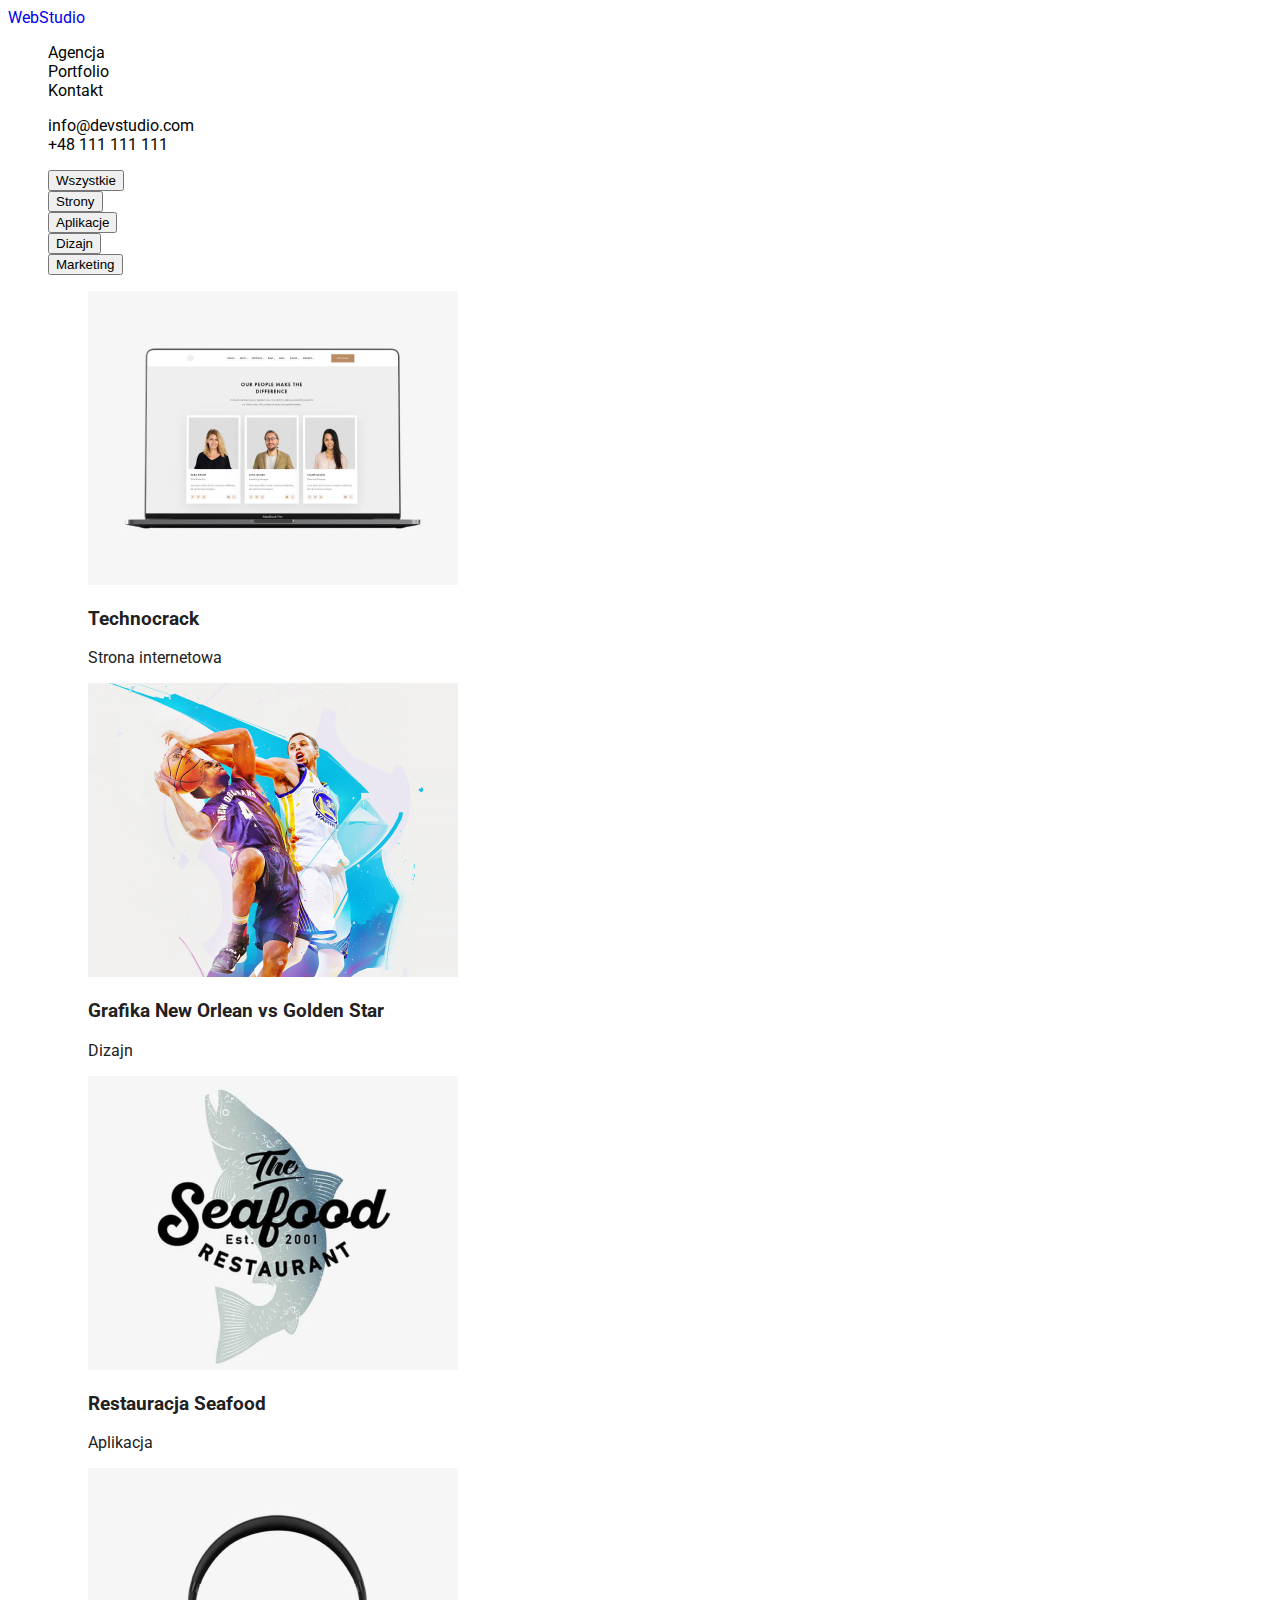
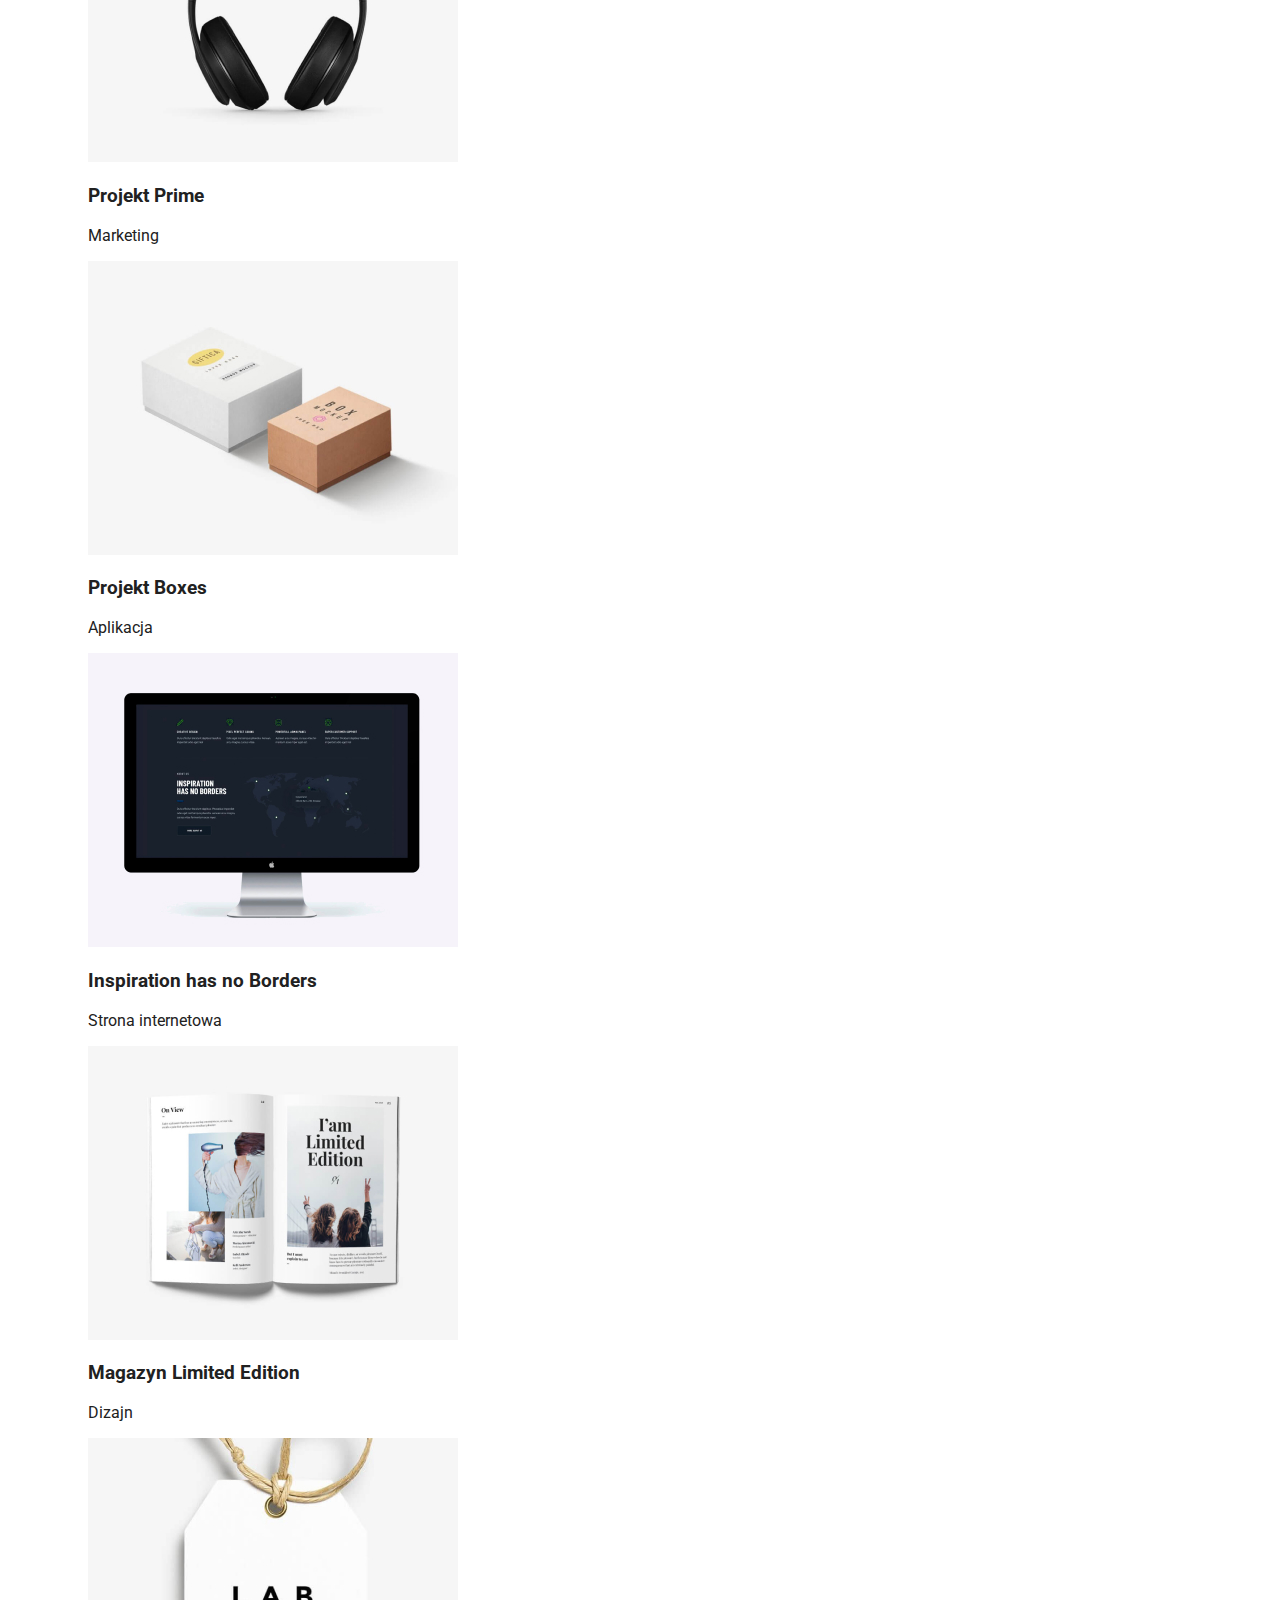
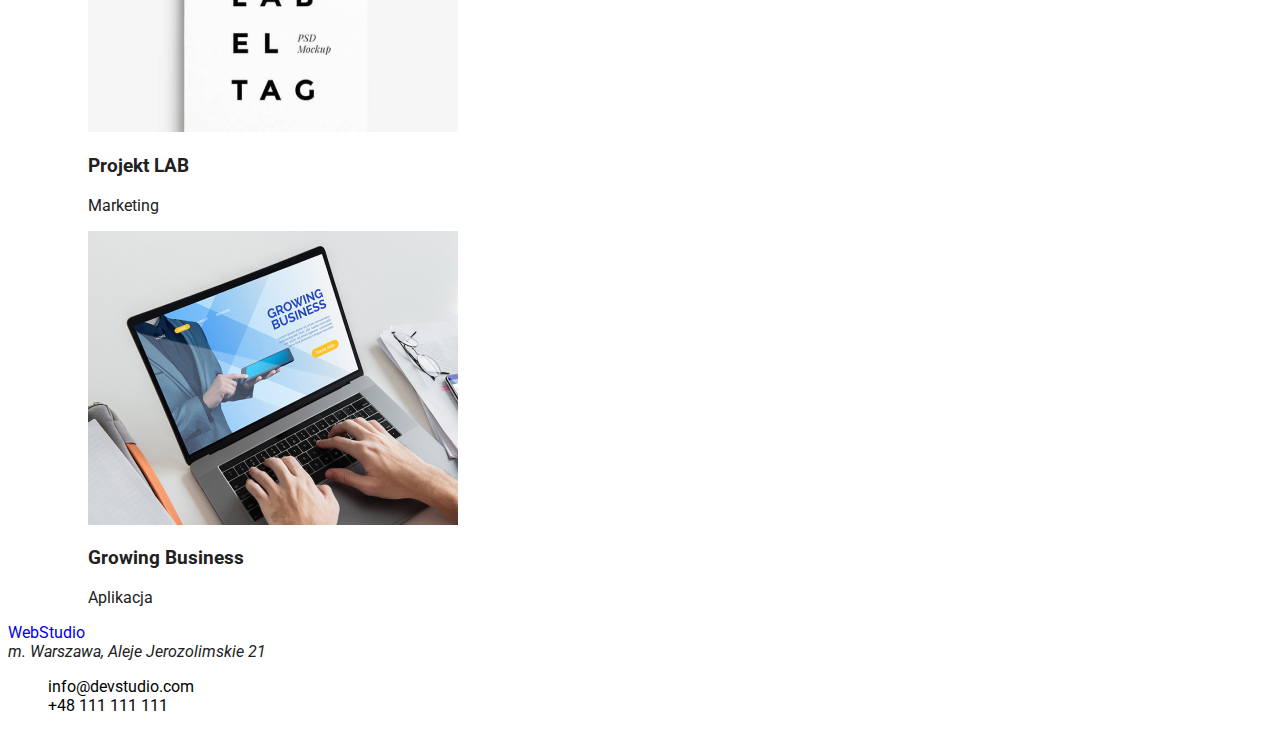
==== portfolio.html @ aec50b23 "last 27.05" ====
<!DOCTYPE html>
    <html lang="pl">
  <head>
    <title>Portfolio</title>
    
    <link href="https://fonts.googleapis.com/css2?family=Raleway:wght@700&family=Roboto:wght@400;500;700;900&display=swap" rel="stylesheet">
    <link rel="stylesheet" href="css/styles.css">
  </head>
  <body>
    <header>
        <!-- The logo -->
        <a href="index.html"><span>Web</span><span>Studio</span></a>
        <!--navigation-->
        <nav>
            <ul class="social-links">
                <li><a class="link" href="portfolio.html">Agencja</a></li>
                <li><a class="link" href="portfolio.html">Portfolio</a></li>
                <li><a class="link" href="portfolio.html">Kontakt</a></li>
            </ul>
    </nav>
        <!--contact-->
            <ul class="social-links">
            <li><a class="link" href="info@devstudio.com">info@devstudio.com</a></li>
            <li><a class="link" href="+48111111111">+48 111 111 111</a></li>
            </ul>
    </header>

    <main>
        <div>
            <ul>
            <li><button type="button"> Wszystkie </button> </li>
            <li><button type="button"> Strony </button></li>
            <li><button type="button"> Aplikacje </button></li>
            <li><button type="button"> Dizajn </button></li>
            <li><button type="button"> Marketing </button></li>
        </ul>
    </div>

    <section>
        <ul>
            <li>
                <figure>
                <img class="dimensions-img-portfolio" src="images/portfolio(1).jpg" alt="Technocrack">
                <figcaption>
                    <h3>Technocrack</h3>
                    <p>Strona internetowa</p>
                </figcaption>
                </figure>
            </li>
            <li>
                <figure>
                <img class="dimensions-img-portfolio" src="images/portfolio(2).jpg" alt="Grafika New Orlean vs Golden Star">
                <figcaption>
                    <h3>Grafika New Orlean vs Golden Star</h3>
                    <p>Dizajn</p>
                </figcaption>
                </figure>
        </li>
            <li>
                <figure>
                    <img class="dimensions-img-portfolio" src="images/portfolio(3).jpg" alt="Restauracja Seafood">
                    <figcaption>
                        <h3>Restauracja Seafood</h3>
                        <p>Aplikacja</p>
                    </figcaption>
                </figure>
            </li>
            <li><figure><img class="dimensions-img-portfolio" src="images/portfolio(4).jpg" alt="Projekt Prime">
                <figcaption>
                    <h3>Projekt Prime</h3>
                    <p>Marketing</p>
                </figcaption>
            </figure>
            </li>
            <li><figure><img class="dimensions-img-portfolio" src="images/portfolio(5).jpg" alt="Projekt Boxes">
                <figcaption>
                    <h3>Projekt Boxes</h3>
                    <p>Aplikacja</p>
                </figcaption>
            </figure></li>
            <li><figure><img class="dimensions-img-portfolio" src="images/portfolio(6).jpg" alt="Inspiration has no Borders">
            <figcaption>
                    <h3>Inspiration has no Borders</h3>
                    <p>Strona internetowa</p>
                </figcaption>
            </figure></li>
            <li><figure><img class="dimensions-img-portfolio" src="images/portfolio(7).jpg" alt="Magazyn Limited Edition">
                <figcaption>
                    <h3>Magazyn Limited Edition</h3>
                    <p>Dizajn</p>
                </figcaption>
            </figure></li>
            <li><figure><img class="dimensions-img-portfolio" src="images/portfolio(8).jpg" alt="Projekt LAB">
                <figcaption>
                    <h3>Projekt LAB</h3>
                    <p>Marketing</p>
                </figcaption>
            </figure></li>
            <li><figure><img class="dimensions-img-portfolio" src="images/portfolio(9).jpg" alt="Growing Business">
                <figcaption>
                    <h3>Growing Business</h3>
                    <p>Aplikacja</p>
                </figcaption>
            </figure></li>
        </ul>
    </section>
    </main>
    
    <footer>
        <!-- logo -->
        <a href="index.html"><span>Web</span><span>Studio</span></a>
        <!--adress-->
        <address>
        m. Warszawa, Aleje Jerozolimskie 21
        </address>
        <!--contact-->
        <ul class="social-links">
            <li><a class="link" href="info@devstudio.com">info@devstudio.com</a></li>
            <li><a class="link" href="+48111111111">+48 111 111 111</a></li>
        </ul>
    </footer>
  </body>
    </html>
---- css/styles.css ----
body {font-family: "Roboto", "Raleway", sans-serif;
color: #212121;
font-weight: 400;
font-style: normal;}

ul {list-style-type: none;}

:root{
    --brand-color: #2196F3;
    --
}

.logo {
  font-family: "Raleway", sans-serif;
  weight: 700px;
  size: 26px;
  Line-height: 30.52px;
  
}

.dimensions-img-portfolio {
    Width: 370px;
    Height: 294px;
}

a {
    text-decoration: none;
}

.link { color: rgb(3, 3, 3);}

.social-links .link:hover,
.social-links .link:focus {
  color: #2196F3;
}

.social-links .link:active {
    color: red;
  }


.title {
    text-align: center;
    font-size: 44px;
    line-height: 116%;
    color: white;
    font-weight: 900;
  }
.heading {
    background-color: #2F303A;
    width: 1600px;
    height: 600px;
}

button:hover, button:focus {
    color: white;
    background-color: #2196F3;
    border: none;
    cursor: pointer
}
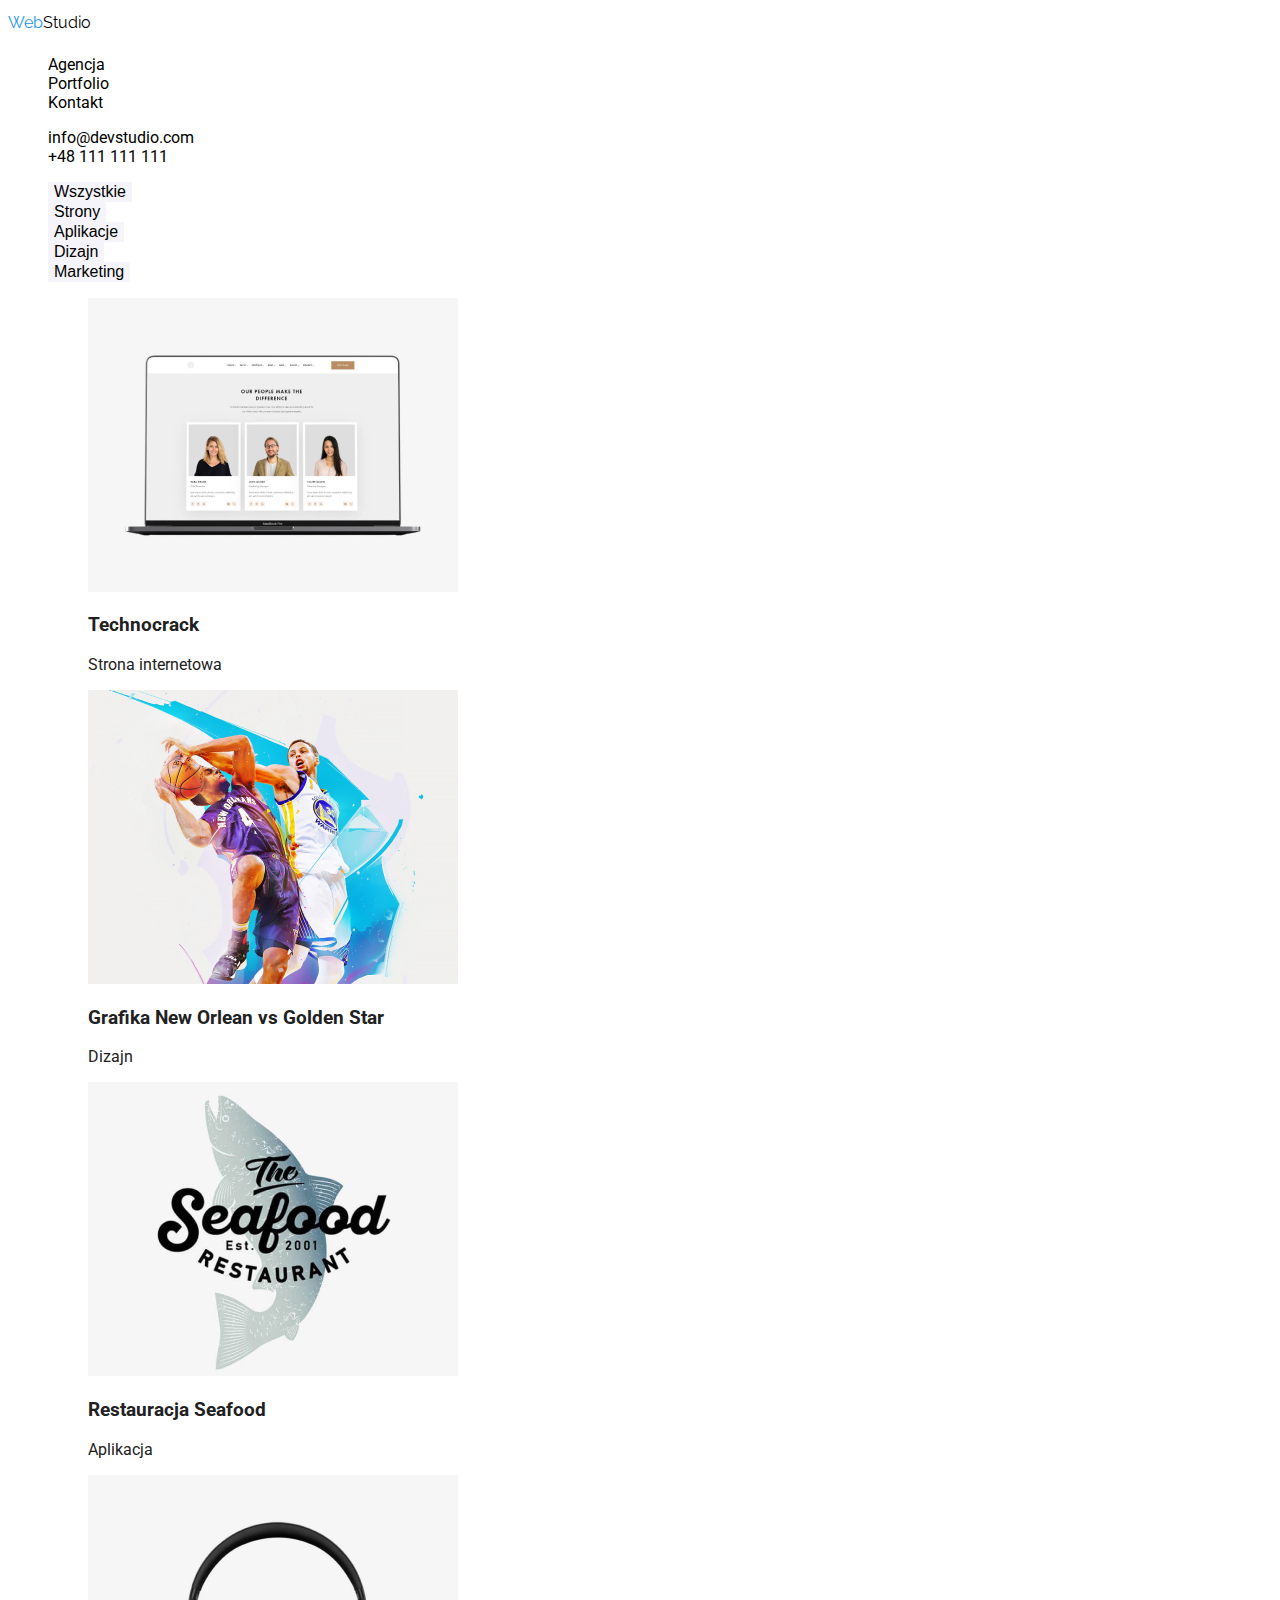
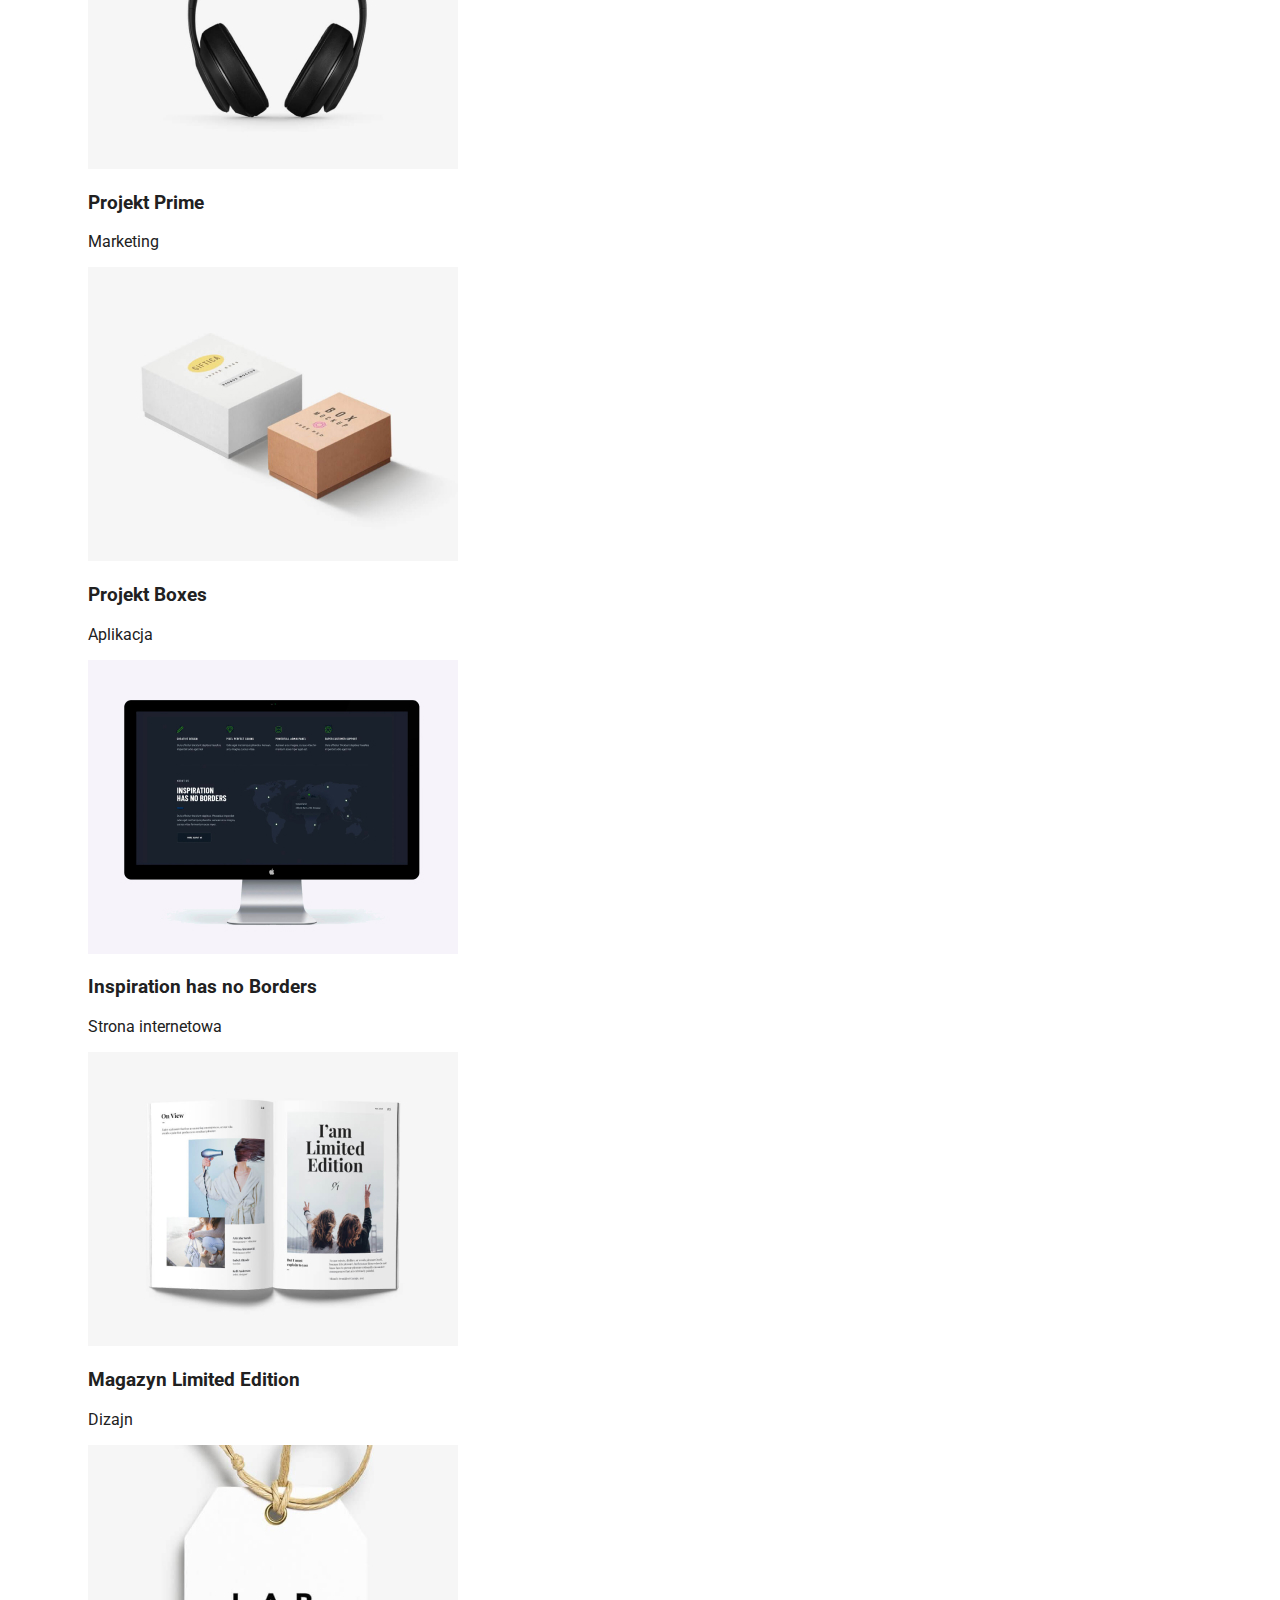
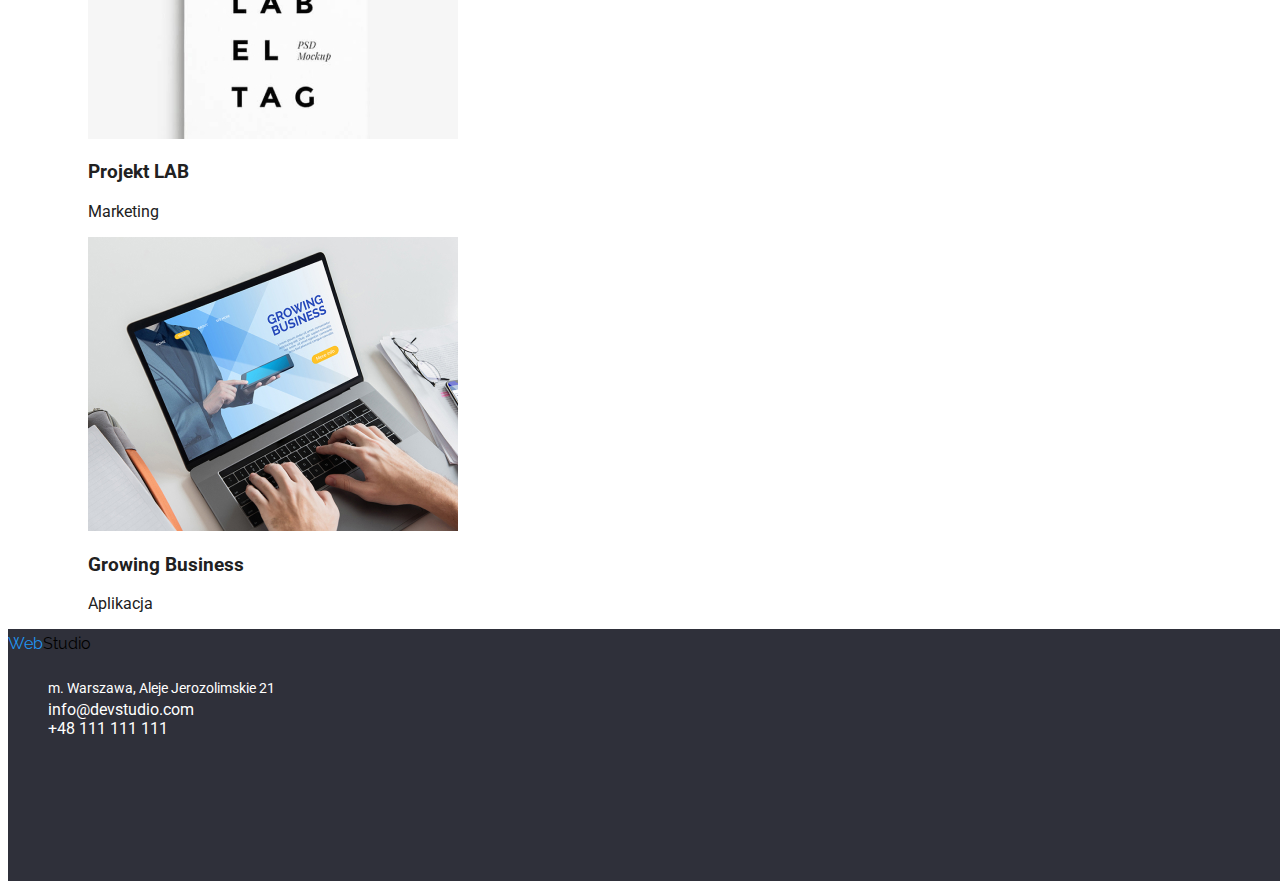
==== commit 54966522: "28.05" ====
--- a/portfolio.html
+++ b/portfolio.html
@@ -10,13 +10,13 @@
   <body>
     <header>
         <!-- The logo -->
-        <a href="index.html"><span>Web</span><span>Studio</span></a>
+        <a class="logo" href="index.html"><span class="logo-web">Web</span><span>Studio</span></a>
         <!--navigation-->
         <nav>
             <ul class="social-links">
-                <li><a class="link" href="portfolio.html">Agencja</a></li>
+                <li><a class="link" href="">Agencja</a></li>
                 <li><a class="link" href="portfolio.html">Portfolio</a></li>
-                <li><a class="link" href="portfolio.html">Kontakt</a></li>
+                <li><a class="link" href="">Kontakt</a></li>
             </ul>
     </nav>
         <!--contact-->
@@ -29,11 +29,11 @@
     <main>
         <div>
             <ul>
-            <li><button type="button"> Wszystkie </button> </li>
-            <li><button type="button"> Strony </button></li>
-            <li><button type="button"> Aplikacje </button></li>
-            <li><button type="button"> Dizajn </button></li>
-            <li><button type="button"> Marketing </button></li>
+            <li><button type="button" class="menu-button"> Wszystkie </button> </li>
+            <li><button type="button" class="menu-button"> Strony </button></li>
+            <li><button type="button" class="menu-button"> Aplikacje </button></li>
+            <li><button type="button" class="menu-button"> Dizajn </button></li>
+            <li><button type="button" class="menu-button"> Marketing </button></li>
         </ul>
     </div>
 
@@ -41,7 +41,7 @@
         <ul>
             <li>
                 <figure>
-                <img class="dimensions-img-portfolio" src="images/portfolio(1).jpg" alt="Technocrack">
+                <img class="img-portfolio" src="images/portfolio(1).jpg" alt="Technocrack" width="370px" height="294px">
                 <figcaption>
                     <h3>Technocrack</h3>
                     <p>Strona internetowa</p>
@@ -50,7 +50,7 @@
             </li>
             <li>
                 <figure>
-                <img class="dimensions-img-portfolio" src="images/portfolio(2).jpg" alt="Grafika New Orlean vs Golden Star">
+                <img class="img-portfolio" src="images/portfolio(2).jpg" alt="Grafika New Orlean vs Golden Star" width="370px" height="294px">
                 <figcaption>
                     <h3>Grafika New Orlean vs Golden Star</h3>
                     <p>Dizajn</p>
@@ -59,45 +59,45 @@
         </li>
             <li>
                 <figure>
-                    <img class="dimensions-img-portfolio" src="images/portfolio(3).jpg" alt="Restauracja Seafood">
+                    <img class="img-portfolio" src="images/portfolio(3).jpg" alt="Restauracja Seafood" width="370px" height="294px">
                     <figcaption>
                         <h3>Restauracja Seafood</h3>
                         <p>Aplikacja</p>
                     </figcaption>
                 </figure>
             </li>
-            <li><figure><img class="dimensions-img-portfolio" src="images/portfolio(4).jpg" alt="Projekt Prime">
+            <li><figure><img class="img-portfolio" src="images/portfolio(4).jpg" alt="Projekt Prime" width="370px" height="294px">
                 <figcaption>
                     <h3>Projekt Prime</h3>
                     <p>Marketing</p>
                 </figcaption>
             </figure>
             </li>
-            <li><figure><img class="dimensions-img-portfolio" src="images/portfolio(5).jpg" alt="Projekt Boxes">
+            <li><figure><img class="img-portfolio" src="images/portfolio(5).jpg" alt="Projekt Boxes" width="370px" height="294px">
                 <figcaption>
                     <h3>Projekt Boxes</h3>
                     <p>Aplikacja</p>
                 </figcaption>
             </figure></li>
-            <li><figure><img class="dimensions-img-portfolio" src="images/portfolio(6).jpg" alt="Inspiration has no Borders">
+            <li><figure><img class="img-portfolio" src="images/portfolio(6).jpg" alt="Inspiration has no Borders" width="370px" height="294px">
             <figcaption>
                     <h3>Inspiration has no Borders</h3>
                     <p>Strona internetowa</p>
                 </figcaption>
             </figure></li>
-            <li><figure><img class="dimensions-img-portfolio" src="images/portfolio(7).jpg" alt="Magazyn Limited Edition">
+            <li><figure><img class="img-portfolio" src="images/portfolio(7).jpg" alt="Magazyn Limited Edition" width="370px" height="294px">
                 <figcaption>
                     <h3>Magazyn Limited Edition</h3>
                     <p>Dizajn</p>
                 </figcaption>
             </figure></li>
-            <li><figure><img class="dimensions-img-portfolio" src="images/portfolio(8).jpg" alt="Projekt LAB">
+            <li><figure><img class="img-portfolio" src="images/portfolio(8).jpg" alt="Projekt LAB" width="370px" height="294px" >
                 <figcaption>
                     <h3>Projekt LAB</h3>
                     <p>Marketing</p>
                 </figcaption>
             </figure></li>
-            <li><figure><img class="dimensions-img-portfolio" src="images/portfolio(9).jpg" alt="Growing Business">
+            <li><figure><img class="img-portfolio" src="images/portfolio(9).jpg" alt="Growing Business" width="370px" height="294px">
                 <figcaption>
                     <h3>Growing Business</h3>
                     <p>Aplikacja</p>
@@ -107,17 +107,18 @@
     </section>
     </main>
     
-    <footer>
+    <footer class="footer">
         <!-- logo -->
-        <a href="index.html"><span>Web</span><span>Studio</span></a>
+        <a class="logo" href="index.html"><span class="logo-web">Web</span><span>Studio</span></a>
         <!--adress-->
-        <address>
-        m. Warszawa, Aleje Jerozolimskie 21
-        </address>
+        <!--<address class="footer-text">
+            m. Warszawa, Aleje Jerozolimskie 21
+            </address>-->
         <!--contact-->
-        <ul class="social-links">
-            <li><a class="link" href="info@devstudio.com">info@devstudio.com</a></li>
-            <li><a class="link" href="+48111111111">+48 111 111 111</a></li>
+        <ul class="footer-links">
+            <li class="footer-text">m. Warszawa, Aleje Jerozolimskie 21</li>
+            <li><a class="footer-link" href="info@devstudio.com">info@devstudio.com</a></li>
+            <li><a class="footer-link" href="+48111111111">+48 111 111 111</a></li>
         </ul>
     </footer>
   </body>
--- a/css/styles.css
+++ b/css/styles.css
@@ -1,6 +1,6 @@
 
 body {font-family: "Roboto", "Raleway", sans-serif;
-color: #212121;
+color: var(--general-color-text);
 font-weight: 400;
 font-style: normal;}
 
@@ -8,7 +8,11 @@
 
 :root{
     --brand-color: #2196F3;
-    --
+    --general-color-text: #212121;
+    --black: black;
+    --white: #FFFFFF;
+    --heading-background: #2F303A;
+    --text-lorem: #757575;
 }
 
 .logo {
@@ -16,51 +20,104 @@
   weight: 700px;
   size: 26px;
   Line-height: 30.52px;
-  
 }
 
-.dimensions-img-portfolio {
-    Width: 370px;
-    Height: 294px;
+.logo-web {
+  color: var(--brand-color);
+}
+
+.menu-button {
+  font-size: 16px;
+  font-style: medium;
+  font-weight: 500;
+  background-color: #F5F4FA;
+  border: none;
+}
+.link { color: var(--black);
+  text-decoration: none;
+}
+.social-links .link:hover,
+.social-links .link:focus {
+color: var(--brand-color);
 }
 
 a {
-    text-decoration: none;
+  text-decoration: none;
+  color: var(--black);
 }
 
-.link { color: rgb(3, 3, 3);}
-
-.social-links .link:hover,
-.social-links .link:focus {
-  color: #2196F3;
+.lorem-title {
+  font-size: 14px;
+  font-weight: 700;
+  line-height: 16px;
 }
 
-.social-links .link:active {
-    color: red;
-  }
+.lorem-text {
+  font-style: regular;
+  font-size: 14px;
+  line-height: 24px;
+  color: var(--text-lorem);
+}
 
-
+.john-doe {
+font-size: 16px;
+line-height: 19px;
+font-style: medium;
+color: var(--general-color-text)
+}
+.john-doe-function {
+  font-size: 16px;
+  font-style: regular;
+  line-height: 19px;
+  color: var(--text-lorem);
+}
+.h2 {
+  font-size: 36px;
+  font-weight: 700;
+  line-height: 42px;
+  text-align: center;
+  color: var(--general-color-text)
+}
 .title {
     text-align: center;
     font-size: 44px;
     line-height: 116%;
-    color: white;
+    color: var(--white);
     font-weight: 900;
   }
 .heading {
-    background-color: #2F303A;
+    background-color: var(--heading-background);
     width: 1600px;
     height: 600px;
 }
 
 button:hover, button:focus {
-    color: white;
-    background-color: #2196F3;
+    color: var(--white);
+    background-color: var(--brand-color);
     border: none;
     cursor: pointer
 }
 
+.footer {
+  background-color: var(--heading-background);
+  height: 252px;
+  width: 1600px;
+
+}
+.footer-text {
+  font-size: 14px;
+  line-height: 24px;
+  font-style: regular;
+  color: var(--white);
+  text-decoration: none;
+}
+
+.footer-link { color: var(--white);
+  text-decoration: none;
+}
+.footer-links .link:hover,
+.footer-links .link:focus {
+color: var(--brand-color);
+}
 
 
-
-
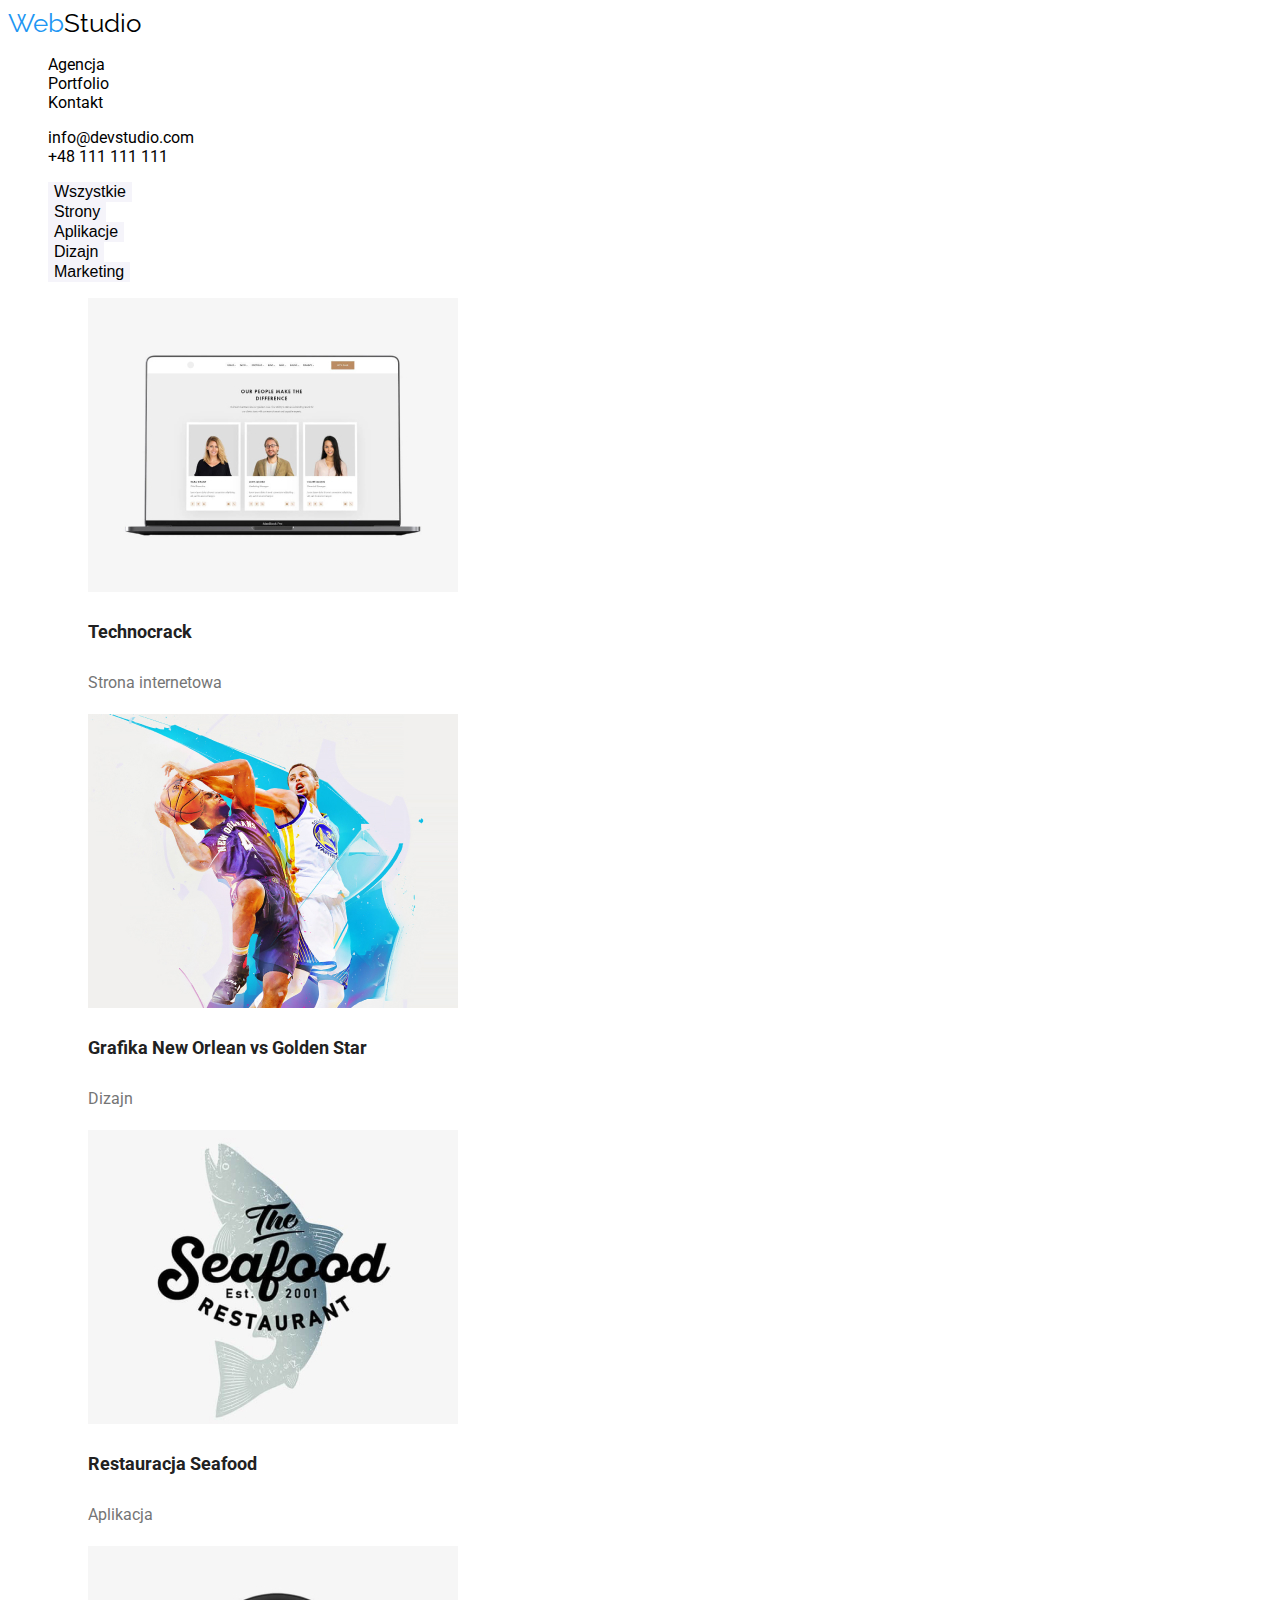
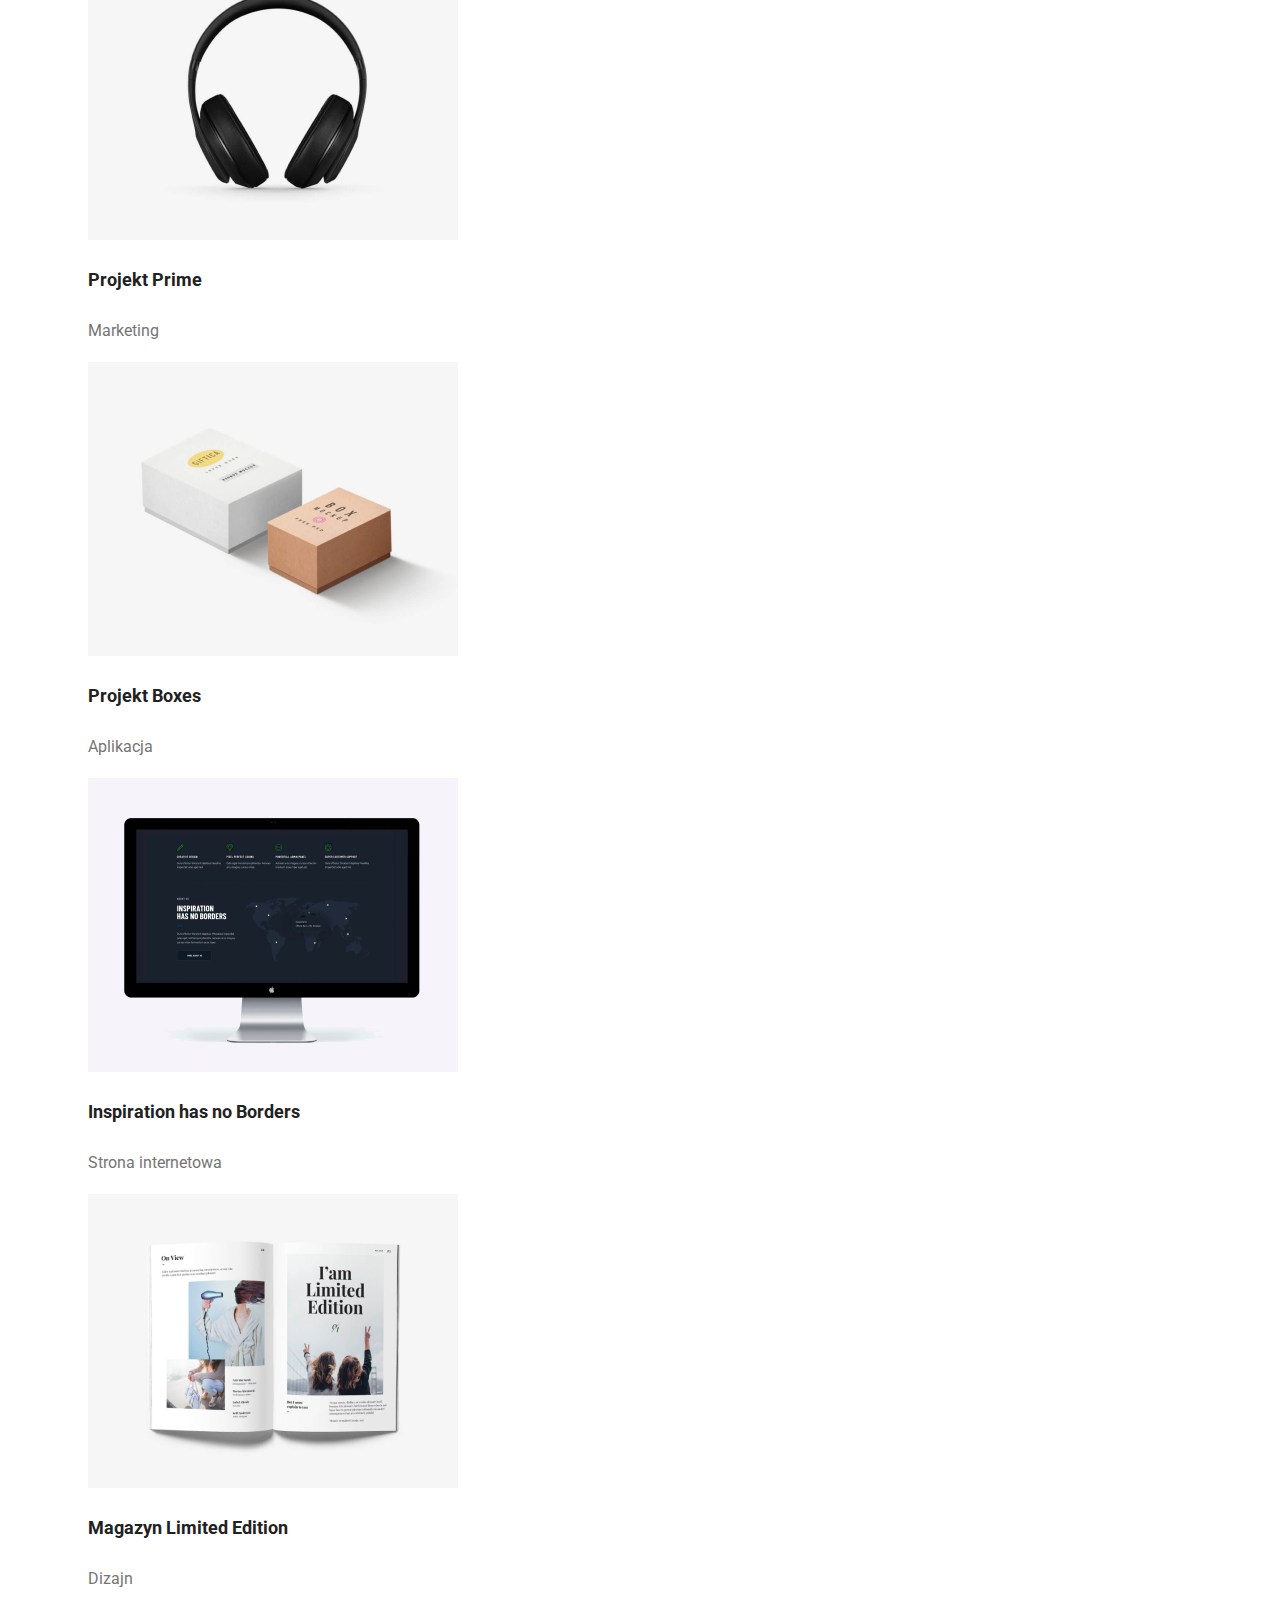
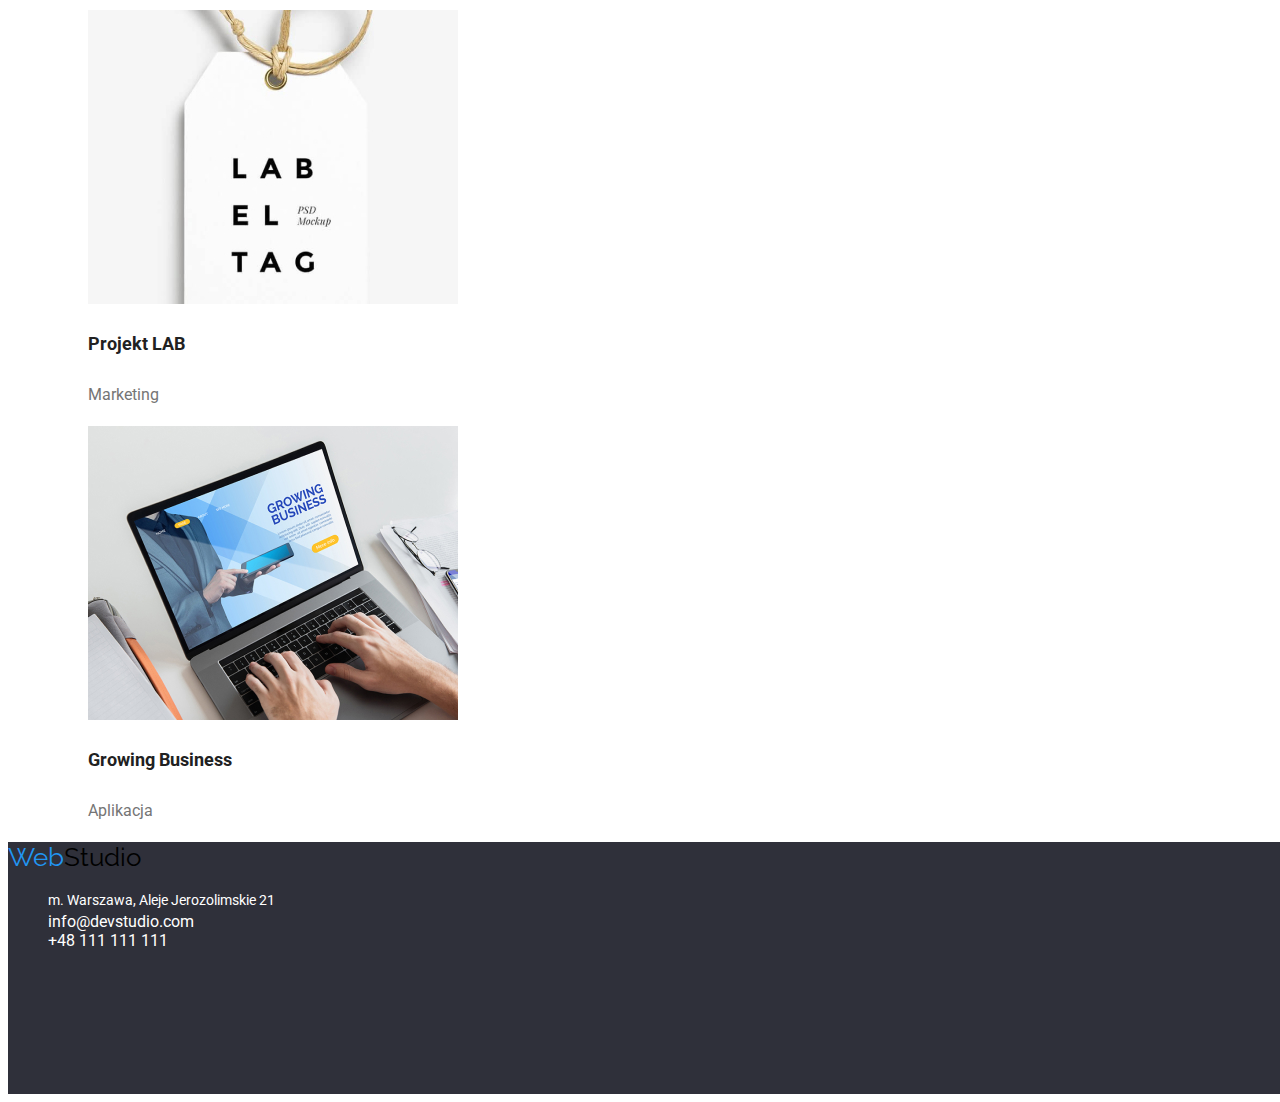
==== commit 8932cf7e: "29.05" ====
--- a/portfolio.html
+++ b/portfolio.html
@@ -43,8 +43,8 @@
                 <figure>
                 <img class="img-portfolio" src="images/portfolio(1).jpg" alt="Technocrack" width="370px" height="294px">
                 <figcaption>
-                    <h3>Technocrack</h3>
-                    <p>Strona internetowa</p>
+                    <h3 class="img-portfolio-title" >Technocrack</h3>
+                    <p class="img-portfolio-text">Strona internetowa</p>
                 </figcaption>
                 </figure>
             </li>
@@ -52,8 +52,8 @@
                 <figure>
                 <img class="img-portfolio" src="images/portfolio(2).jpg" alt="Grafika New Orlean vs Golden Star" width="370px" height="294px">
                 <figcaption>
-                    <h3>Grafika New Orlean vs Golden Star</h3>
-                    <p>Dizajn</p>
+                    <h3 class="img-portfolio-title">Grafika New Orlean vs Golden Star</h3>
+                    <p class="img-portfolio-text">Dizajn</p>
                 </figcaption>
                 </figure>
         </li>
@@ -61,46 +61,46 @@
                 <figure>
                     <img class="img-portfolio" src="images/portfolio(3).jpg" alt="Restauracja Seafood" width="370px" height="294px">
                     <figcaption>
-                        <h3>Restauracja Seafood</h3>
-                        <p>Aplikacja</p>
+                        <h3 class="img-portfolio-title">Restauracja Seafood</h3>
+                        <p class="img-portfolio-text">Aplikacja</p>
                     </figcaption>
                 </figure>
             </li>
             <li><figure><img class="img-portfolio" src="images/portfolio(4).jpg" alt="Projekt Prime" width="370px" height="294px">
                 <figcaption>
-                    <h3>Projekt Prime</h3>
-                    <p>Marketing</p>
+                    <h3 class="img-portfolio-title">Projekt Prime</h3>
+                    <p class="img-portfolio-text">Marketing</p>
                 </figcaption>
             </figure>
             </li>
             <li><figure><img class="img-portfolio" src="images/portfolio(5).jpg" alt="Projekt Boxes" width="370px" height="294px">
                 <figcaption>
-                    <h3>Projekt Boxes</h3>
-                    <p>Aplikacja</p>
+                    <h3 class="img-portfolio-title">Projekt Boxes</h3>
+                    <p class="img-portfolio-text">Aplikacja</p>
                 </figcaption>
             </figure></li>
             <li><figure><img class="img-portfolio" src="images/portfolio(6).jpg" alt="Inspiration has no Borders" width="370px" height="294px">
             <figcaption>
-                    <h3>Inspiration has no Borders</h3>
-                    <p>Strona internetowa</p>
+                    <h3 class="img-portfolio-title">Inspiration has no Borders</h3>
+                    <p class="img-portfolio-text">Strona internetowa</p>
                 </figcaption>
             </figure></li>
             <li><figure><img class="img-portfolio" src="images/portfolio(7).jpg" alt="Magazyn Limited Edition" width="370px" height="294px">
                 <figcaption>
-                    <h3>Magazyn Limited Edition</h3>
-                    <p>Dizajn</p>
+                    <h3 class="img-portfolio-title">Magazyn Limited Edition</h3>
+                    <p class="img-portfolio-text">Dizajn</p>
                 </figcaption>
             </figure></li>
             <li><figure><img class="img-portfolio" src="images/portfolio(8).jpg" alt="Projekt LAB" width="370px" height="294px" >
                 <figcaption>
-                    <h3>Projekt LAB</h3>
-                    <p>Marketing</p>
+                    <h3 class="img-portfolio-title">Projekt LAB</h3>
+                    <p class="img-portfolio-text">Marketing</p>
                 </figcaption>
             </figure></li>
             <li><figure><img class="img-portfolio" src="images/portfolio(9).jpg" alt="Growing Business" width="370px" height="294px">
                 <figcaption>
-                    <h3>Growing Business</h3>
-                    <p>Aplikacja</p>
+                    <h3 class="img-portfolio-title">Growing Business</h3>
+                    <p class="img-portfolio-text">Aplikacja</p>
                 </figcaption>
             </figure></li>
         </ul>
--- a/css/styles.css
+++ b/css/styles.css
@@ -17,8 +17,8 @@
 
 .logo {
   font-family: "Raleway", sans-serif;
-  weight: 700px;
-  size: 26px;
+  font-weight: 700px;
+  font-size: 26px;
   Line-height: 30.52px;
 }
 
@@ -81,7 +81,7 @@
 .title {
     text-align: center;
     font-size: 44px;
-    line-height: 116%;
+    line-height: 60px;
     color: var(--white);
     font-weight: 900;
   }
@@ -89,19 +89,22 @@
     background-color: var(--heading-background);
     width: 1600px;
     height: 600px;
+    flex: auto;
 }
 
 button:hover, button:focus {
     color: var(--white);
     background-color: var(--brand-color);
     border: none;
-    cursor: pointer
+    cursor: pointer;
+   
 }
 
 .footer {
   background-color: var(--heading-background);
   height: 252px;
   width: 1600px;
+  flex: auto;
 
 }
 .footer-text {
@@ -120,4 +123,18 @@
 color: var(--brand-color);
 }
 
+.img-portfolio-title {
+  font-size: 18px;
+  line-height: 36px;
+  font-style: bold;
+  font-weight: 700;
+}
 
+.img-portfolio-text {
+  font-size: 16px;
+  line-height: 30px;
+  font-style: regular;
+  color: var(--text-lorem)
+}
+
+
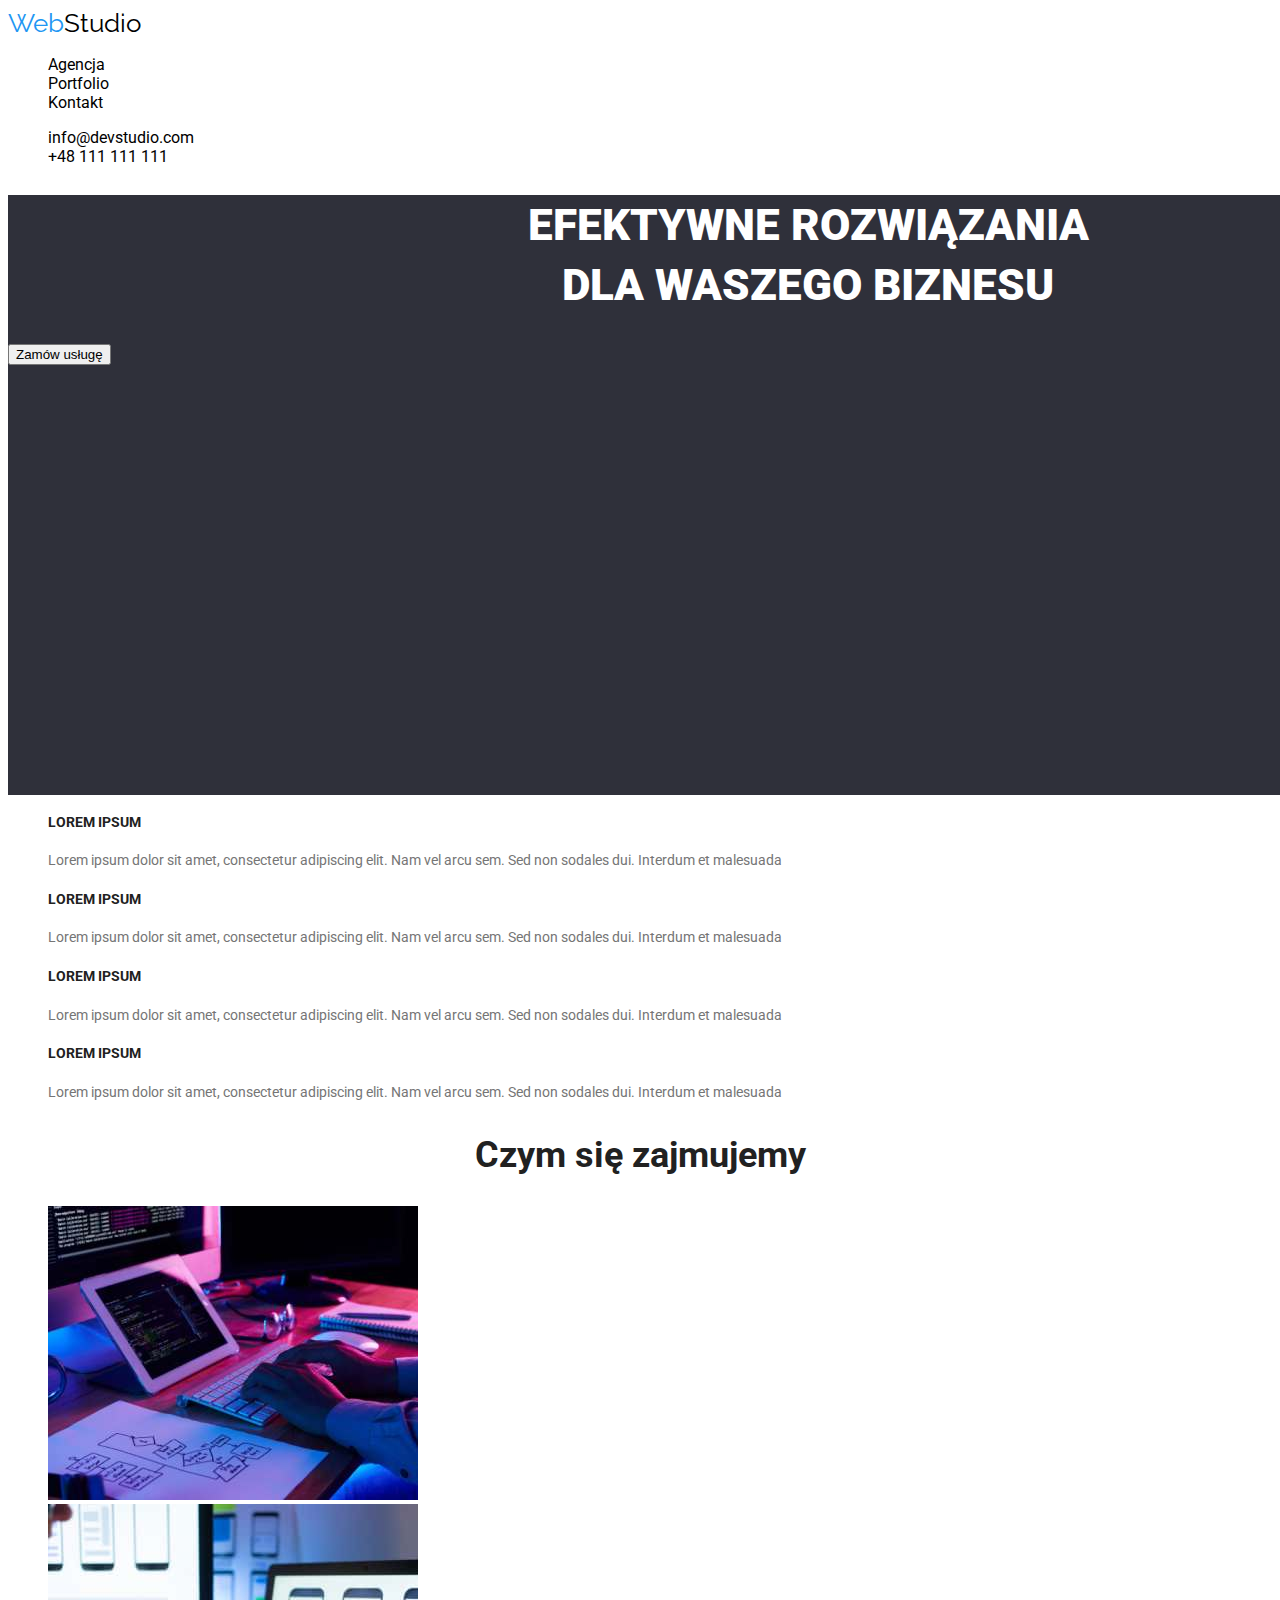
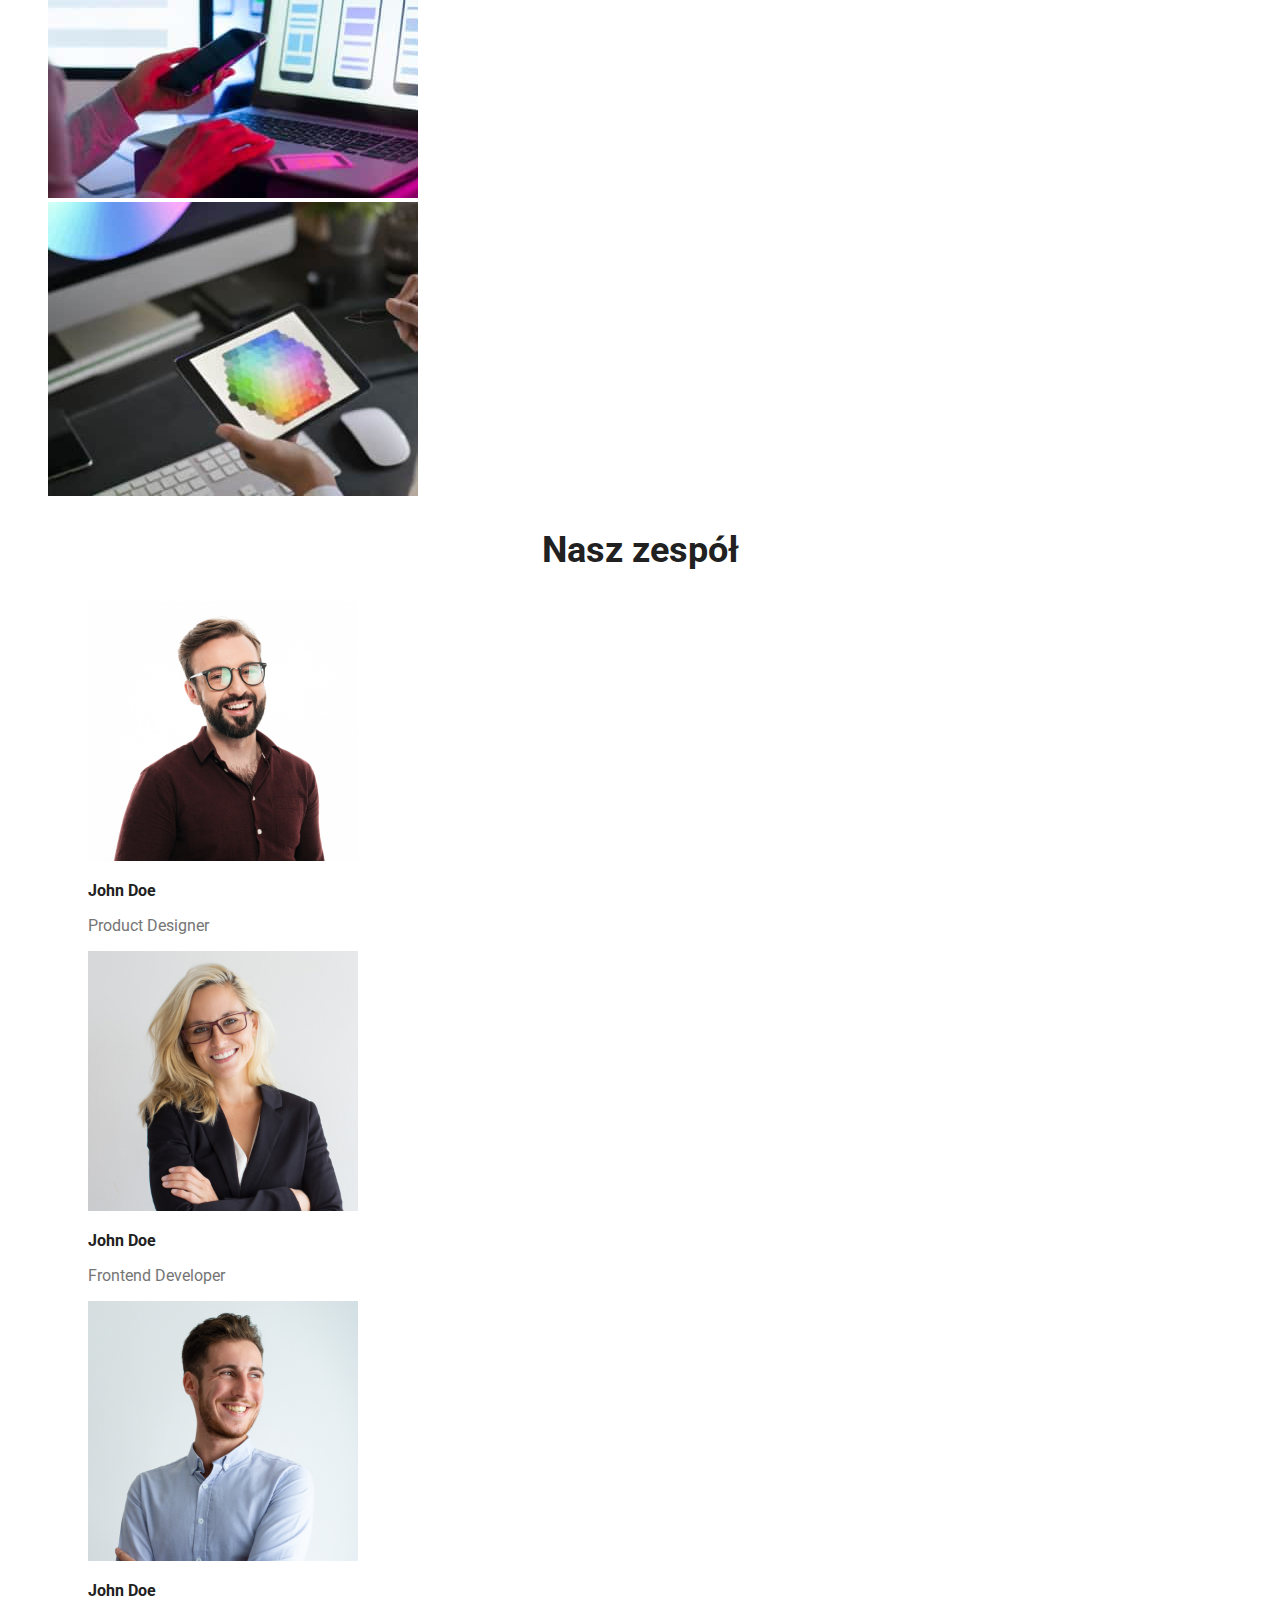
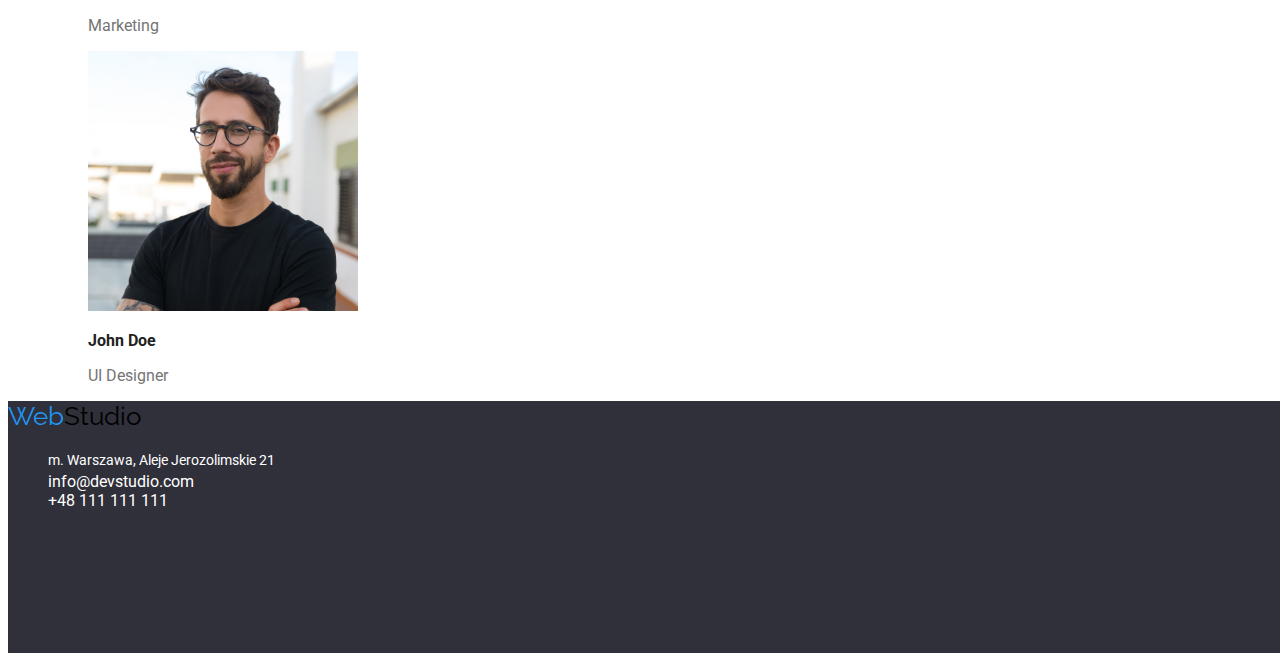
==== commit 432d2e92: "Update portfolio.html" ====
--- a/portfolio.html
+++ b/portfolio.html
@@ -2,124 +2,116 @@
 <!DOCTYPE html>
     <html lang="pl">
   <head>
-    <title>Portfolio</title>
-    
+    <!-- Informacje serwisowe -->
+    <title>Studio</title>
     <link href="https://fonts.googleapis.com/css2?family=Raleway:wght@700&family=Roboto:wght@400;500;700;900&display=swap" rel="stylesheet">
     <link rel="stylesheet" href="css/styles.css">
   </head>
-  <body>
+  
+<body>
     <header>
         <!-- The logo -->
         <a class="logo" href="index.html"><span class="logo-web">Web</span><span>Studio</span></a>
         <!--navigation-->
         <nav>
             <ul class="social-links">
-                <li><a class="link" href="">Agencja</a></li>
-                <li><a class="link" href="portfolio.html">Portfolio</a></li>
-                <li><a class="link" href="">Kontakt</a></li>
-            </ul>
+            <li><a class="link" href="">Agencja</a></li>
+            <li><a class="link" href="portfolio.html">Portfolio</a></li>
+            <li><a class="link" href="">Kontakt</a></li>
+        </ul>
     </nav>
         <!--contact-->
-            <ul class="social-links">
+        <ul class="social-links">
             <li><a class="link" href="info@devstudio.com">info@devstudio.com</a></li>
             <li><a class="link" href="+48111111111">+48 111 111 111</a></li>
             </ul>
     </header>
 
     <main>
-        <div>
+    <section class="heading">
+        <h1 class="title">EFEKTYWNE ROZWIĄZANIA <br> DLA WASZEGO BIZNESU </h1>
+        <button type="button"><span>Zamów usługę</span></button>
+    </section>
+    <section>
+               <ul>
+                    <li><h4 class="lorem-title">LOREM IPSUM</h4>
+                        <p class="lorem-text">Lorem ipsum dolor sit amet, consectetur adipiscing elit. Nam vel arcu sem. Sed non sodales dui. Interdum et malesuada</p></li>
+                    <li><h4 class="lorem-title">LOREM IPSUM</h4>
+                        <p class="lorem-text">Lorem ipsum dolor sit amet, consectetur adipiscing elit. Nam vel arcu sem. Sed non sodales dui. Interdum et malesuada</p></li>
+                    <li><h4 class="lorem-title">LOREM IPSUM</h4>
+                        <p class="lorem-text">Lorem ipsum dolor sit amet, consectetur adipiscing elit. Nam vel arcu sem. Sed non sodales dui. Interdum et malesuada</p></li>
+                    <li><h4 class="lorem-title">LOREM IPSUM</h4>
+                        <p class="lorem-text">Lorem ipsum dolor sit amet, consectetur adipiscing elit. Nam vel arcu sem. Sed non sodales dui. Interdum et malesuada</p></li>  
+                </ul>
+    </section>
+       
+    <section>
+            <h2 class="h2">Czym się zajmujemy</h2>
             <ul>
-            <li><button type="button" class="menu-button"> Wszystkie </button> </li>
-            <li><button type="button" class="menu-button"> Strony </button></li>
-            <li><button type="button" class="menu-button"> Aplikacje </button></li>
-            <li><button type="button" class="menu-button"> Dizajn </button></li>
-            <li><button type="button" class="menu-button"> Marketing </button></li>
-        </ul>
-    </div>
-
+            <li> <img src="images/img1.jpg" alt="work on a new program" width="370" height="294"></li>
+            <li> <img src="images/img2.jpg" alt="mobile aplication" width="370" height="294"></li>
+            <li> <img src="images/img3.jpg" alt="application layout" width="370" height="294"></li>
+            </ul>
+    </section>
     <section>
+       <h2 class="h2">Nasz zespół</h2>
         <ul>
-            <li>
-                <figure>
-                <img class="img-portfolio" src="images/portfolio(1).jpg" alt="Technocrack" width="370px" height="294px">
+            
+       <li>
+           <figure>
+               <img src="images/person1.jpg" alt="John Doe - Product Designer" width="270" height="260">
                 <figcaption>
-                    <h3 class="img-portfolio-title" >Technocrack</h3>
-                    <p class="img-portfolio-text">Strona internetowa</p>
+                <h3 class="john-doe"> John Doe</h3>
+                <p class="john-doe-function"> Product Designer</p>
                 </figcaption>
-                </figure>
-            </li>
-            <li>
-                <figure>
-                <img class="img-portfolio" src="images/portfolio(2).jpg" alt="Grafika New Orlean vs Golden Star" width="370px" height="294px">
+        </figure>
+    </li>
+       <li> 
+        <figure>
+            <img src="images/person2.jpg" alt="John Doe - Frontend Developer" width="270" height="260">
+            <figcaption>
+                <h3 class="john-doe">John Doe</h3>
+                <p class="john-doe-function">Frontend Developer</p>
+            </figcaption>
+            </figure>
+    </li>
+       <li> 
+        <figure>
+            <img src="images/person3.jpg" alt="John Doe - Marketing" width="270" height="260">
+            <figcaption>
+                <h3 class="john-doe">John Doe</h3>
+                 <p class="john-doe-function">Marketing</p>
+            </figcaption>
+        </figure>
+        </li>
+        <li> 
+           <figure>
+               <img src="images/person4.jpg" alt="John Doe - UI Designer" width="270" height="260">
                 <figcaption>
-                    <h3 class="img-portfolio-title">Grafika New Orlean vs Golden Star</h3>
-                    <p class="img-portfolio-text">Dizajn</p>
-                </figcaption>
-                </figure>
+                    <h3 class="john-doe">John Doe</h3>
+                    <p class="john-doe-function">UI Designer</p>
+            </figcaption>
+        </figure>
         </li>
-            <li>
-                <figure>
-                    <img class="img-portfolio" src="images/portfolio(3).jpg" alt="Restauracja Seafood" width="370px" height="294px">
-                    <figcaption>
-                        <h3 class="img-portfolio-title">Restauracja Seafood</h3>
-                        <p class="img-portfolio-text">Aplikacja</p>
-                    </figcaption>
-                </figure>
-            </li>
-            <li><figure><img class="img-portfolio" src="images/portfolio(4).jpg" alt="Projekt Prime" width="370px" height="294px">
-                <figcaption>
-                    <h3 class="img-portfolio-title">Projekt Prime</h3>
-                    <p class="img-portfolio-text">Marketing</p>
-                </figcaption>
-            </figure>
-            </li>
-            <li><figure><img class="img-portfolio" src="images/portfolio(5).jpg" alt="Projekt Boxes" width="370px" height="294px">
-                <figcaption>
-                    <h3 class="img-portfolio-title">Projekt Boxes</h3>
-                    <p class="img-portfolio-text">Aplikacja</p>
-                </figcaption>
-            </figure></li>
-            <li><figure><img class="img-portfolio" src="images/portfolio(6).jpg" alt="Inspiration has no Borders" width="370px" height="294px">
-            <figcaption>
-                    <h3 class="img-portfolio-title">Inspiration has no Borders</h3>
-                    <p class="img-portfolio-text">Strona internetowa</p>
-                </figcaption>
-            </figure></li>
-            <li><figure><img class="img-portfolio" src="images/portfolio(7).jpg" alt="Magazyn Limited Edition" width="370px" height="294px">
-                <figcaption>
-                    <h3 class="img-portfolio-title">Magazyn Limited Edition</h3>
-                    <p class="img-portfolio-text">Dizajn</p>
-                </figcaption>
-            </figure></li>
-            <li><figure><img class="img-portfolio" src="images/portfolio(8).jpg" alt="Projekt LAB" width="370px" height="294px" >
-                <figcaption>
-                    <h3 class="img-portfolio-title">Projekt LAB</h3>
-                    <p class="img-portfolio-text">Marketing</p>
-                </figcaption>
-            </figure></li>
-            <li><figure><img class="img-portfolio" src="images/portfolio(9).jpg" alt="Growing Business" width="370px" height="294px">
-                <figcaption>
-                    <h3 class="img-portfolio-title">Growing Business</h3>
-                    <p class="img-portfolio-text">Aplikacja</p>
-                </figcaption>
-            </figure></li>
-        </ul>
+    </ul>
     </section>
     </main>
-    
+
     <footer class="footer">
-        <!-- logo -->
-        <a class="logo" href="index.html"><span class="logo-web">Web</span><span>Studio</span></a>
-        <!--adress-->
-        <!--<address class="footer-text">
-            m. Warszawa, Aleje Jerozolimskie 21
-            </address>-->
-        <!--contact-->
-        <ul class="footer-links">
-            <li class="footer-text">m. Warszawa, Aleje Jerozolimskie 21</li>
-            <li><a class="footer-link" href="info@devstudio.com">info@devstudio.com</a></li>
-            <li><a class="footer-link" href="+48111111111">+48 111 111 111</a></li>
-        </ul>
+    <!-- logo -->
+    <a class="logo" href="index.html"><span class="logo-web">Web</span><span>Studio</span></a>
+    <!--adress-->
+   <!--<address class="footer-text">
+    m. Warszawa, Aleje Jerozolimskie 21
+    </address>-->
+    <!--contact-->
+
+    <ul class="footer-links">
+        <li class="footer-text">m. Warszawa, Aleje Jerozolimskie 21</li>
+        <li><a class="footer-link" href="info@devstudio.com">info@devstudio.com</a></li>
+        <li><a class="footer-link" href="+48111111111">+48 111 111 111</a></li>
+    </ul>
     </footer>
-  </body>
-    </html>+</body>
+</html>
+
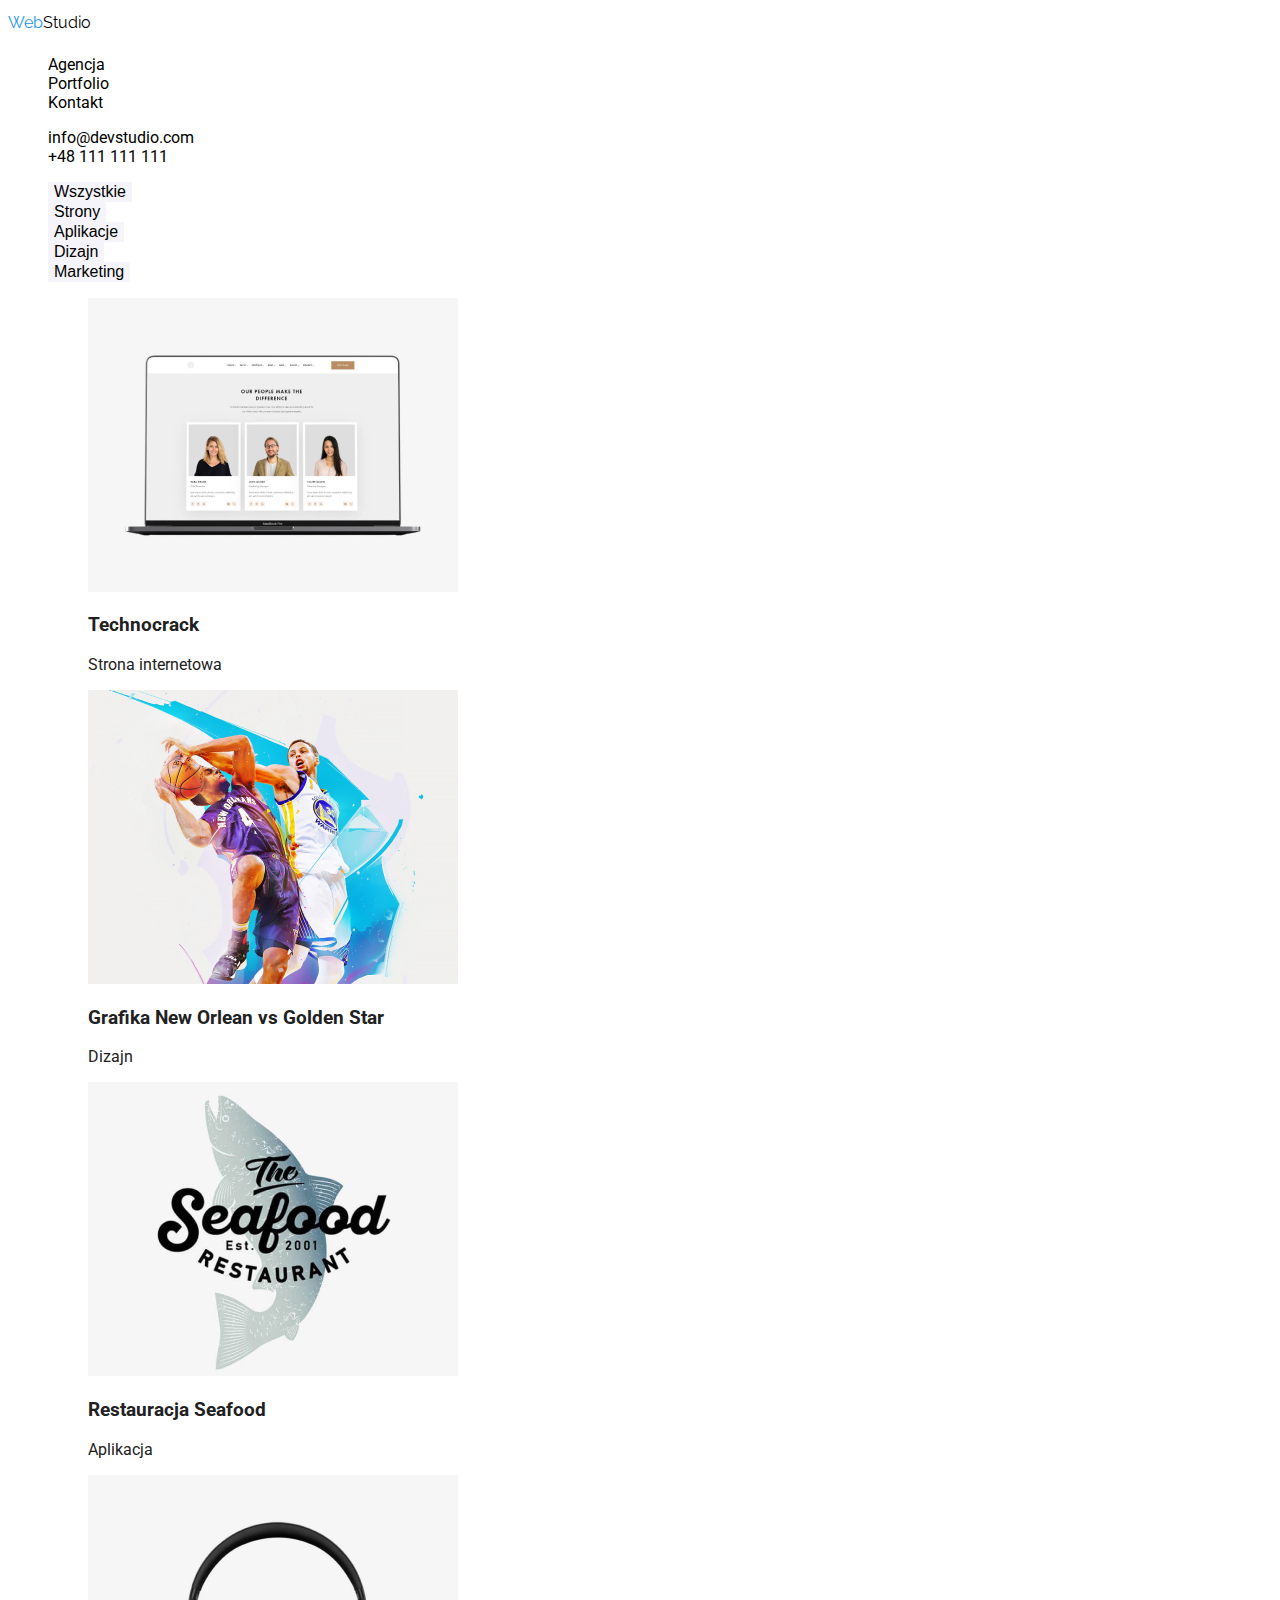
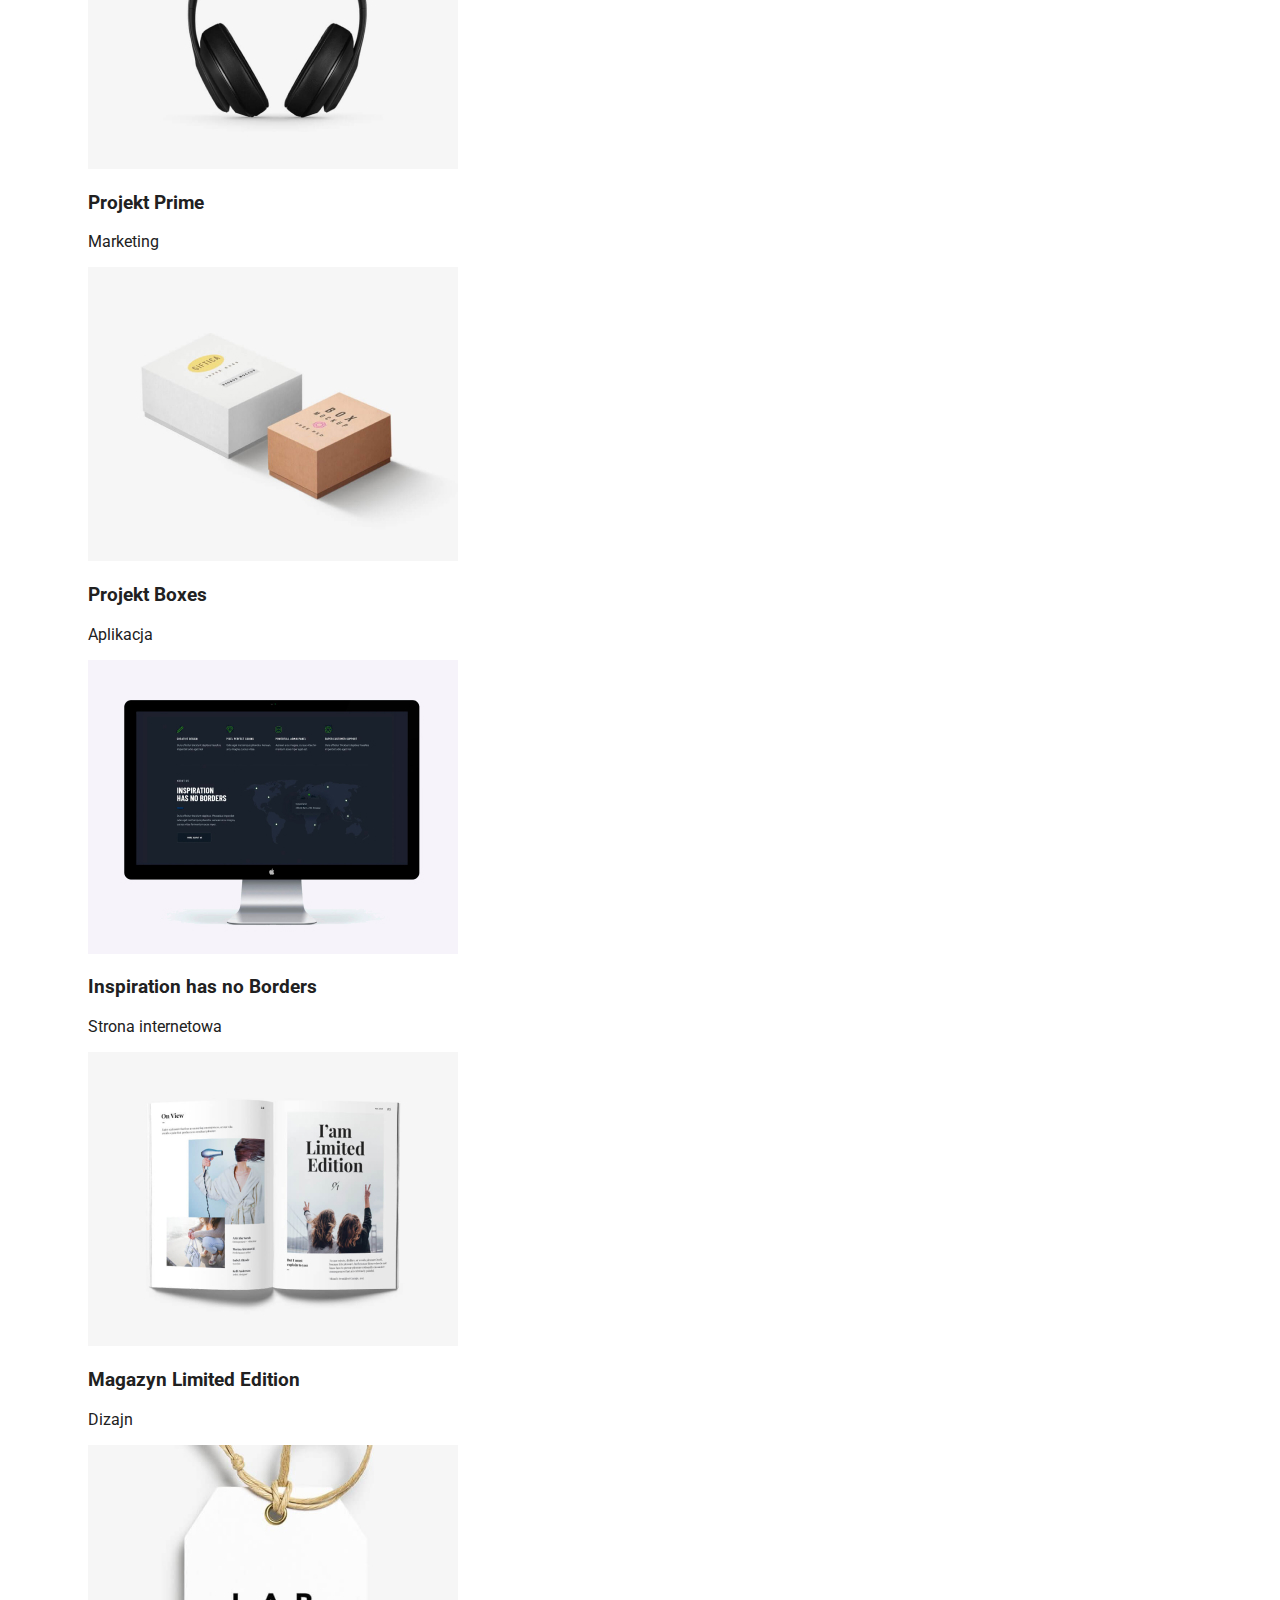
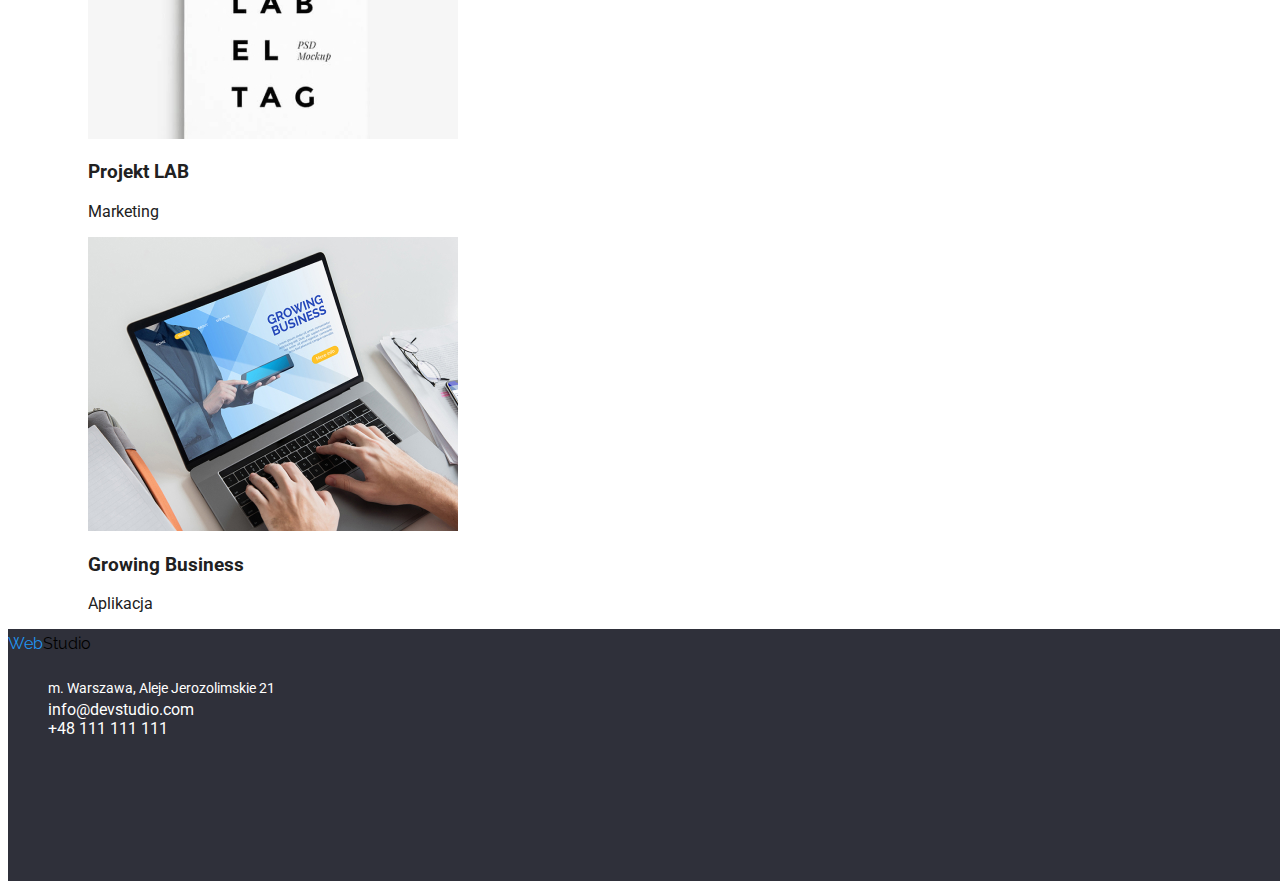
==== commit 4aaacff4: "31.05" ====
--- a/portfolio.html
+++ b/portfolio.html
@@ -1,117 +1,126 @@
 
 <!DOCTYPE html>
-    <html lang="pl">
-  <head>
-    <!-- Informacje serwisowe -->
-    <title>Studio</title>
-    <link href="https://fonts.googleapis.com/css2?family=Raleway:wght@700&family=Roboto:wght@400;500;700;900&display=swap" rel="stylesheet">
-    <link rel="stylesheet" href="css/styles.css">
-  </head>
-  
+<html lang="pl">
+<head>
+<!-- Informacje serwisowe -->
+<title>Portfolio</title>
+<link href="https://fonts.googleapis.com/css2?family=Raleway:wght@700&family=Roboto:wght@400;500;700;900&display=swap" rel="stylesheet">
+<link rel="stylesheet" href="css/styles.css">
+</head>
+
 <body>
-    <header>
-        <!-- The logo -->
-        <a class="logo" href="index.html"><span class="logo-web">Web</span><span>Studio</span></a>
-        <!--navigation-->
-        <nav>
-            <ul class="social-links">
-            <li><a class="link" href="">Agencja</a></li>
-            <li><a class="link" href="portfolio.html">Portfolio</a></li>
-            <li><a class="link" href="">Kontakt</a></li>
+<header>
+    <!-- The logo -->
+    <a class="logo" href="index.html"><span class="logo-web">Web</span><span>Studio</span></a>
+    <!--navigation-->
+    <nav>
+        <ul class="social-links">
+        <li><a class="link" href="">Agencja</a></li>
+        <li><a class="link" href="portfolio.html">Portfolio</a></li>
+        <li><a class="link" href="">Kontakt</a></li>
+    </ul>
+</nav>
+    <!--contact-->
+    <ul class="social-links">
+        <li><a class="link" href="info@devstudio.com">info@devstudio.com</a></li>
+        <li><a class="link" href="+48111111111">+48 111 111 111</a></li>
         </ul>
-    </nav>
-        <!--contact-->
-        <ul class="social-links">
-            <li><a class="link" href="info@devstudio.com">info@devstudio.com</a></li>
-            <li><a class="link" href="+48111111111">+48 111 111 111</a></li>
-            </ul>
-    </header>
+</header>
 
-    <main>
-    <section class="heading">
-        <h1 class="title">EFEKTYWNE ROZWIĄZANIA <br> DLA WASZEGO BIZNESU </h1>
-        <button type="button"><span>Zamów usługę</span></button>
-    </section>
-    <section>
-               <ul>
-                    <li><h4 class="lorem-title">LOREM IPSUM</h4>
-                        <p class="lorem-text">Lorem ipsum dolor sit amet, consectetur adipiscing elit. Nam vel arcu sem. Sed non sodales dui. Interdum et malesuada</p></li>
-                    <li><h4 class="lorem-title">LOREM IPSUM</h4>
-                        <p class="lorem-text">Lorem ipsum dolor sit amet, consectetur adipiscing elit. Nam vel arcu sem. Sed non sodales dui. Interdum et malesuada</p></li>
-                    <li><h4 class="lorem-title">LOREM IPSUM</h4>
-                        <p class="lorem-text">Lorem ipsum dolor sit amet, consectetur adipiscing elit. Nam vel arcu sem. Sed non sodales dui. Interdum et malesuada</p></li>
-                    <li><h4 class="lorem-title">LOREM IPSUM</h4>
-                        <p class="lorem-text">Lorem ipsum dolor sit amet, consectetur adipiscing elit. Nam vel arcu sem. Sed non sodales dui. Interdum et malesuada</p></li>  
-                </ul>
-    </section>
-       
-    <section>
-            <h2 class="h2">Czym się zajmujemy</h2>
-            <ul>
-            <li> <img src="images/img1.jpg" alt="work on a new program" width="370" height="294"></li>
-            <li> <img src="images/img2.jpg" alt="mobile aplication" width="370" height="294"></li>
-            <li> <img src="images/img3.jpg" alt="application layout" width="370" height="294"></li>
-            </ul>
-    </section>
-    <section>
-       <h2 class="h2">Nasz zespół</h2>
-        <ul>
-            
-       <li>
-           <figure>
-               <img src="images/person1.jpg" alt="John Doe - Product Designer" width="270" height="260">
-                <figcaption>
-                <h3 class="john-doe"> John Doe</h3>
-                <p class="john-doe-function"> Product Designer</p>
-                </figcaption>
-        </figure>
-    </li>
-       <li> 
+<main>
+    <div>
+    <ul>
+        <li><button type="button" class="menu-button"> Wszystkie </button> </li>
+        <li><button type="button" class="menu-button"> Strony </button></li>
+        <li><button type="button" class="menu-button"> Aplikacje </button></li>
+        <li><button type="button" class="menu-button"> Dizajn </button></li>
+        <li><button type="button" class="menu-button"> Marketing </button></li>
+    </ul>
+</div>
+<section>
+<ul>
+    <li>
         <figure>
-            <img src="images/person2.jpg" alt="John Doe - Frontend Developer" width="270" height="260">
+        <img class="img-portfolio" src="images/portfolio(1).jpg" alt="Technocrack" width="370px" height="294px">
+        <figcaption>
+                <h3>Technocrack</h3>
+                <p>Strona internetowa</p>
+            </figcaption>
+            </figure>
+        </li>
+        <li>
+            <figure>
+            <img class="img-portfolio" src="images/portfolio(2).jpg" alt="Grafika New Orlean vs Golden Star" width="370px" height="294px">
             <figcaption>
-                <h3 class="john-doe">John Doe</h3>
-                <p class="john-doe-function">Frontend Developer</p>
+                <h3>Grafika New Orlean vs Golden Star</h3>
+                <p>Dizajn</p>
             </figcaption>
             </figure>
     </li>
-       <li> 
-        <figure>
-            <img src="images/person3.jpg" alt="John Doe - Marketing" width="270" height="260">
+        <li>
+            <figure>
+                <img class="img-portfolio" src="images/portfolio(3).jpg" alt="Restauracja Seafood" width="370px" height="294px">
+                <figcaption>
+                    <h3>Restauracja Seafood</h3>
+                    <p>Aplikacja</p>
+                </figcaption>
+            </figure>
+        </li>
+        <li><figure><img class="img-portfolio" src="images/portfolio(4).jpg" alt="Projekt Prime" width="370px" height="294px">
             <figcaption>
-                <h3 class="john-doe">John Doe</h3>
-                 <p class="john-doe-function">Marketing</p>
+                <h3>Projekt Prime</h3>
+                <p>Marketing</p>
             </figcaption>
         </figure>
         </li>
-        <li> 
-           <figure>
-               <img src="images/person4.jpg" alt="John Doe - UI Designer" width="270" height="260">
-                <figcaption>
-                    <h3 class="john-doe">John Doe</h3>
-                    <p class="john-doe-function">UI Designer</p>
+        <li><figure><img class="img-portfolio" src="images/portfolio(5).jpg" alt="Projekt Boxes" width="370px" height="294px">
+            <figcaption>
+                <h3>Projekt Boxes</h3>
+                <p>Aplikacja</p>
             </figcaption>
-        </figure>
-        </li>
+        </figure></li>
+        <li><figure><img class="img-portfolio" src="images/portfolio(6).jpg" alt="Inspiration has no Borders" width="370px" height="294px">
+        <figcaption>
+                <h3>Inspiration has no Borders</h3>
+                <p>Strona internetowa</p>
+            </figcaption>
+        </figure></li>
+        <li><figure><img class="img-portfolio" src="images/portfolio(7).jpg" alt="Magazyn Limited Edition" width="370px" height="294px">
+            <figcaption>
+                <h3>Magazyn Limited Edition</h3>
+                <p>Dizajn</p>
+            </figcaption>
+        </figure></li>
+        <li><figure><img class="img-portfolio" src="images/portfolio(8).jpg" alt="Projekt LAB" width="370px" height="294px" >
+            <figcaption>
+                <h3>Projekt LAB</h3>
+                <p>Marketing</p>
+            </figcaption>
+        </figure></li>
+        <li><figure><img class="img-portfolio" src="images/portfolio(9).jpg" alt="Growing Business" width="370px" height="294px">
+            <figcaption>
+                <h3>Growing Business</h3>
+                <p>Aplikacja</p>
+            </figcaption>
+        </figure></li>
     </ul>
-    </section>
-    </main>
+</section>
+</main>
 
-    <footer class="footer">
-    <!-- logo -->
-    <a class="logo" href="index.html"><span class="logo-web">Web</span><span>Studio</span></a>
-    <!--adress-->
-   <!--<address class="footer-text">
-    m. Warszawa, Aleje Jerozolimskie 21
-    </address>-->
-    <!--contact-->
+<footer class="footer">
+<!-- logo -->
+<a class="logo" href="index.html"><span class="logo-web">Web</span><span>Studio</span></a>
+<!--adress-->
+<!--<address class="footer-text">
+m. Warszawa, Aleje Jerozolimskie 21
+</address>-->
+<!--contact-->
 
-    <ul class="footer-links">
-        <li class="footer-text">m. Warszawa, Aleje Jerozolimskie 21</li>
-        <li><a class="footer-link" href="info@devstudio.com">info@devstudio.com</a></li>
-        <li><a class="footer-link" href="+48111111111">+48 111 111 111</a></li>
-    </ul>
-    </footer>
+<ul class="footer-links">
+    <li class="footer-text">m. Warszawa, Aleje Jerozolimskie 21</li>
+    <li><a class="footer-link" href="info@devstudio.com">info@devstudio.com</a></li>
+    <li><a class="footer-link" href="+48111111111">+48 111 111 111</a></li>
+</ul>
+</footer>
 </body>
-</html>
-
+</html>--- a/css/styles.css
+++ b/css/styles.css
@@ -17,8 +17,8 @@
 
 .logo {
   font-family: "Raleway", sans-serif;
-  font-weight: 700px;
-  font-size: 26px;
+  weight: 700px;
+  size: 26px;
   Line-height: 30.52px;
 }
 
@@ -81,7 +81,7 @@
 .title {
     text-align: center;
     font-size: 44px;
-    line-height: 60px;
+    line-height: 116%;
     color: var(--white);
     font-weight: 900;
   }
@@ -89,22 +89,19 @@
     background-color: var(--heading-background);
     width: 1600px;
     height: 600px;
-    flex: auto;
 }
 
 button:hover, button:focus {
     color: var(--white);
     background-color: var(--brand-color);
     border: none;
-    cursor: pointer;
-   
+    cursor: pointer
 }
 
 .footer {
   background-color: var(--heading-background);
   height: 252px;
   width: 1600px;
-  flex: auto;
 
 }
 .footer-text {
@@ -123,18 +120,4 @@
 color: var(--brand-color);
 }
 
-.img-portfolio-title {
-  font-size: 18px;
-  line-height: 36px;
-  font-style: bold;
-  font-weight: 700;
-}
 
-.img-portfolio-text {
-  font-size: 16px;
-  line-height: 30px;
-  font-style: regular;
-  color: var(--text-lorem)
-}
-
-
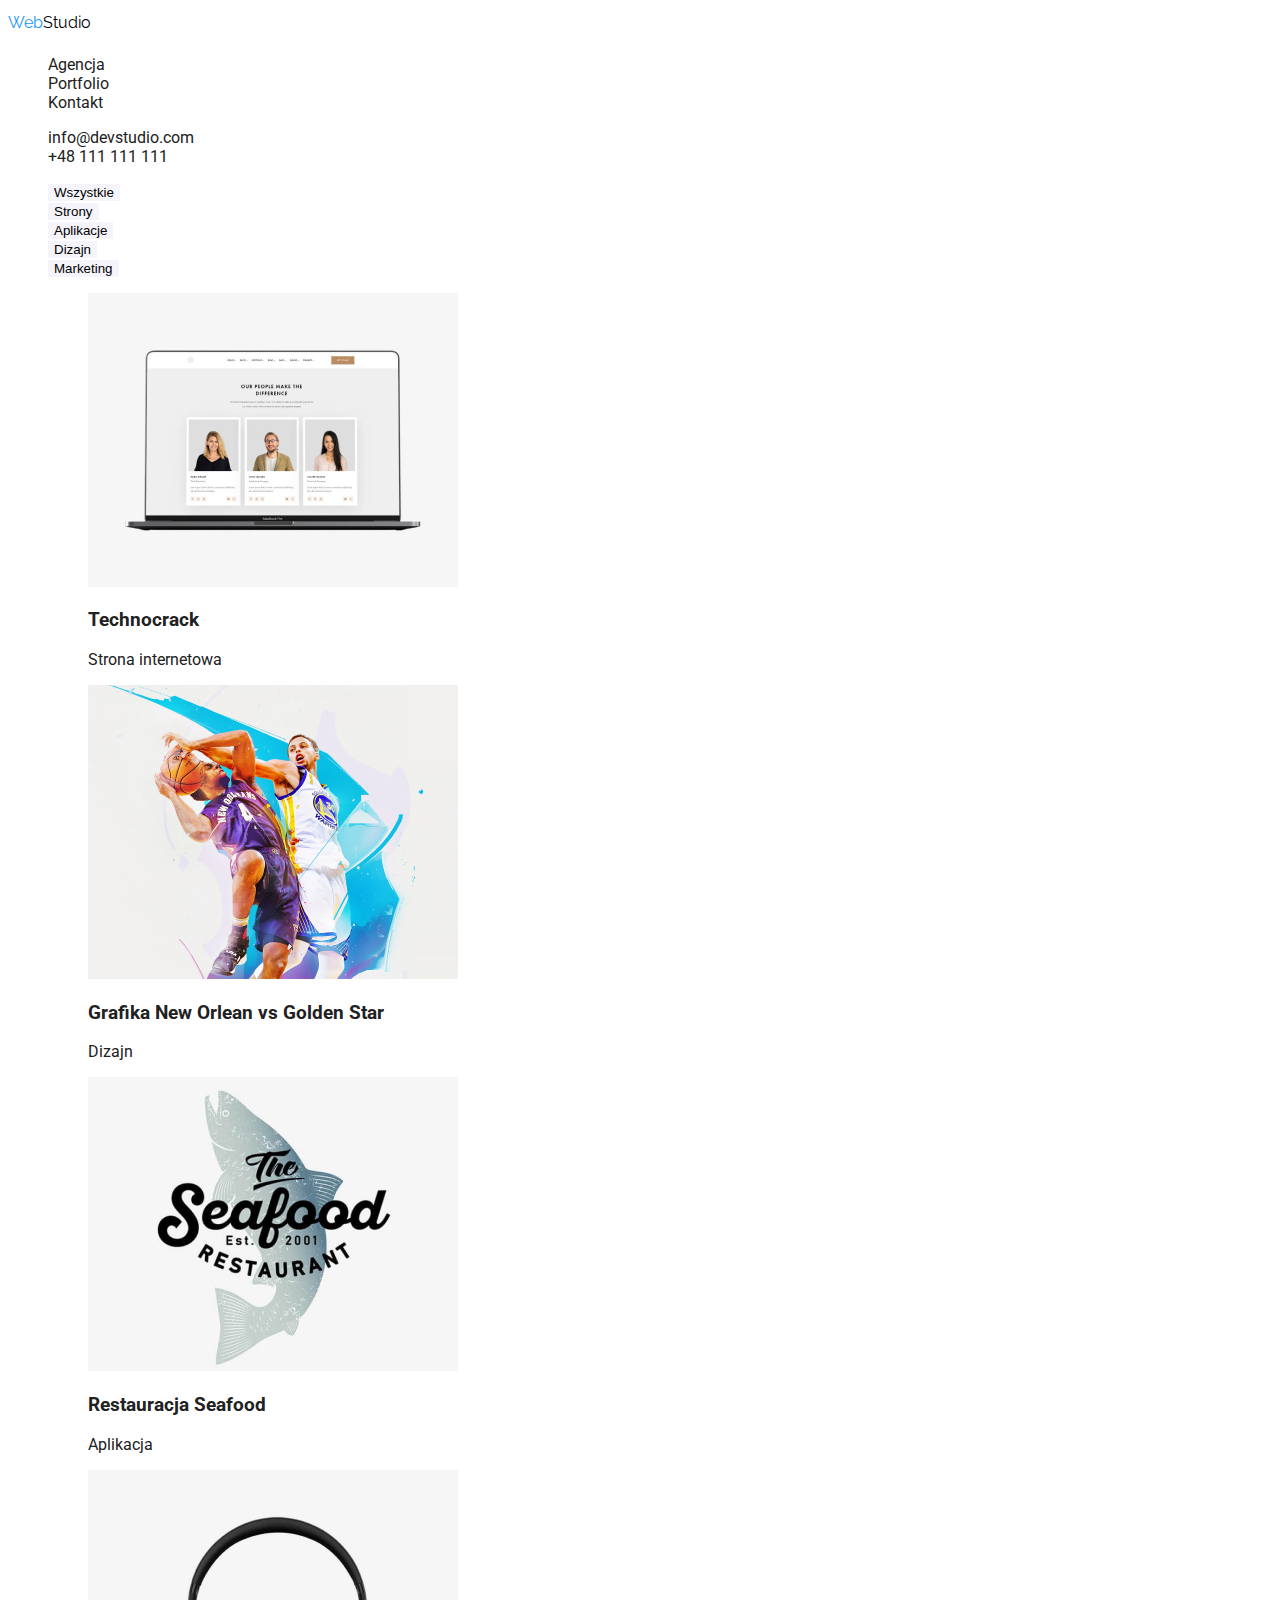
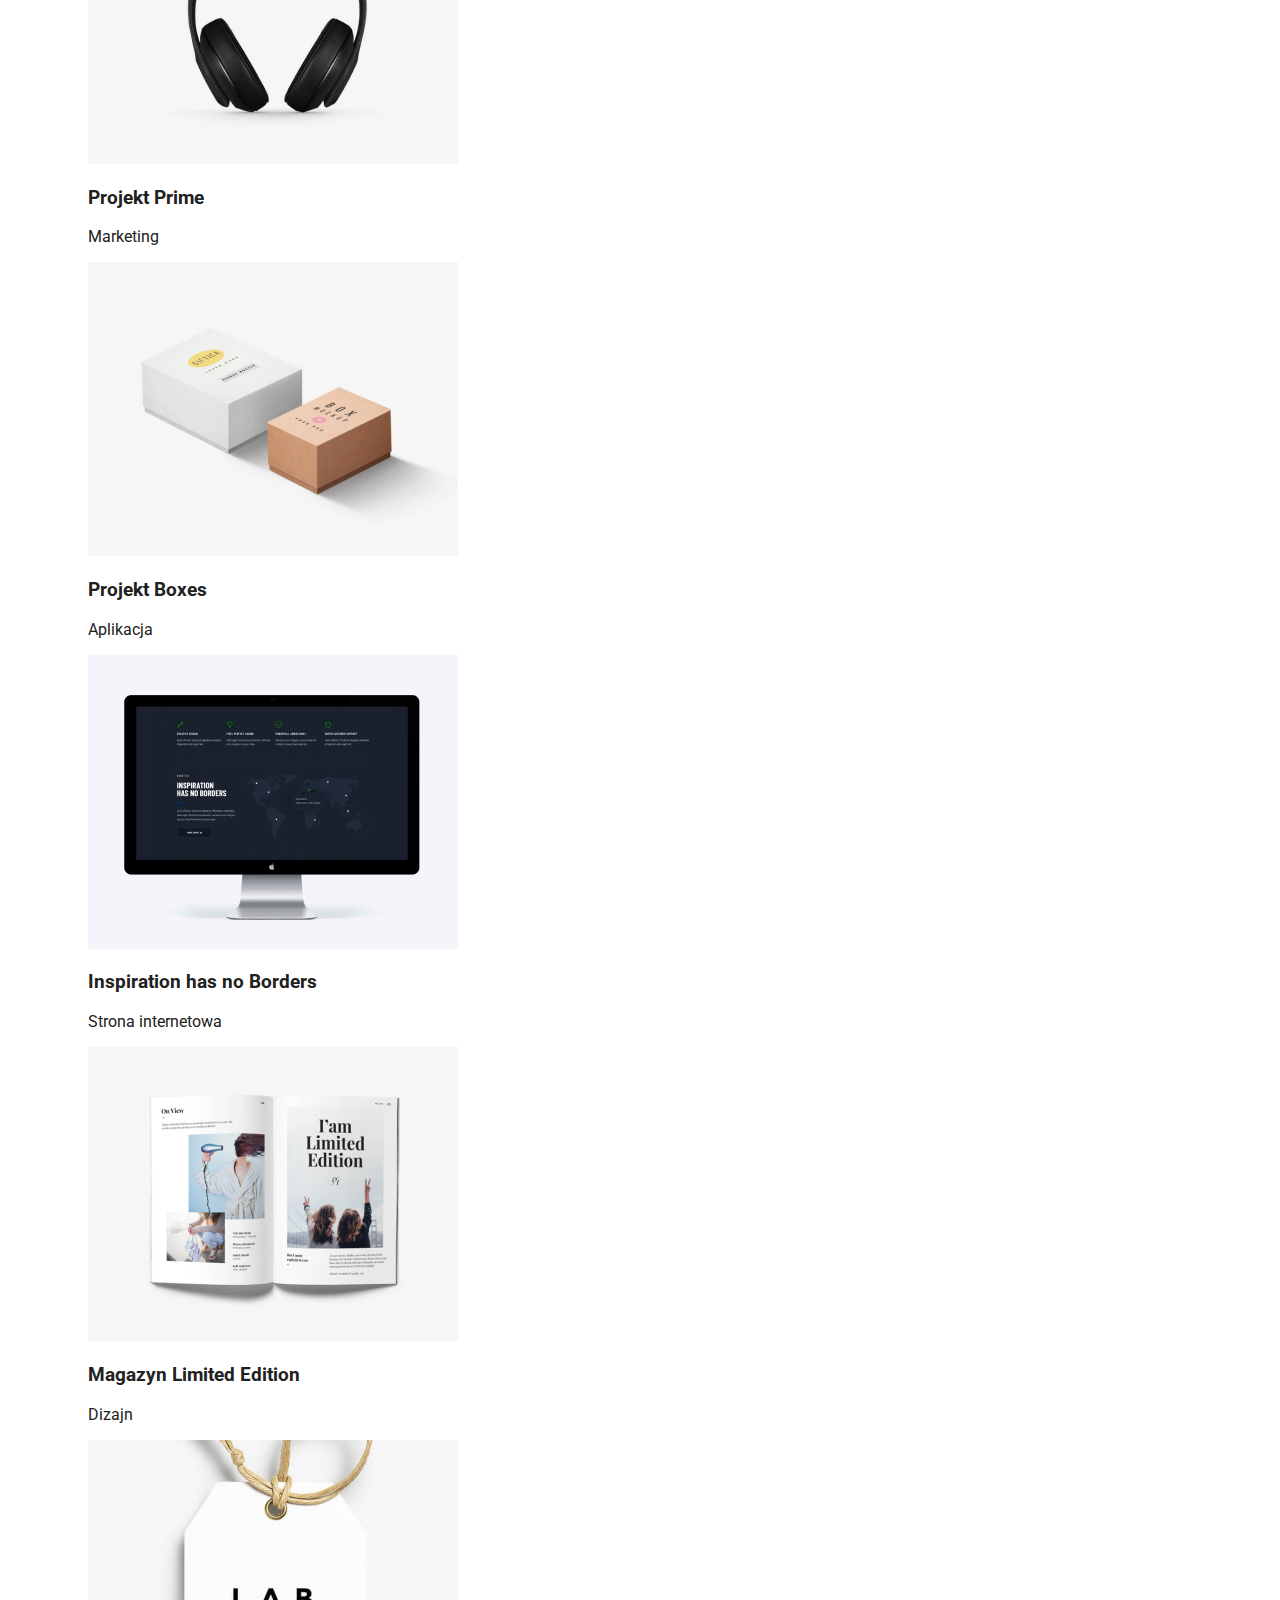
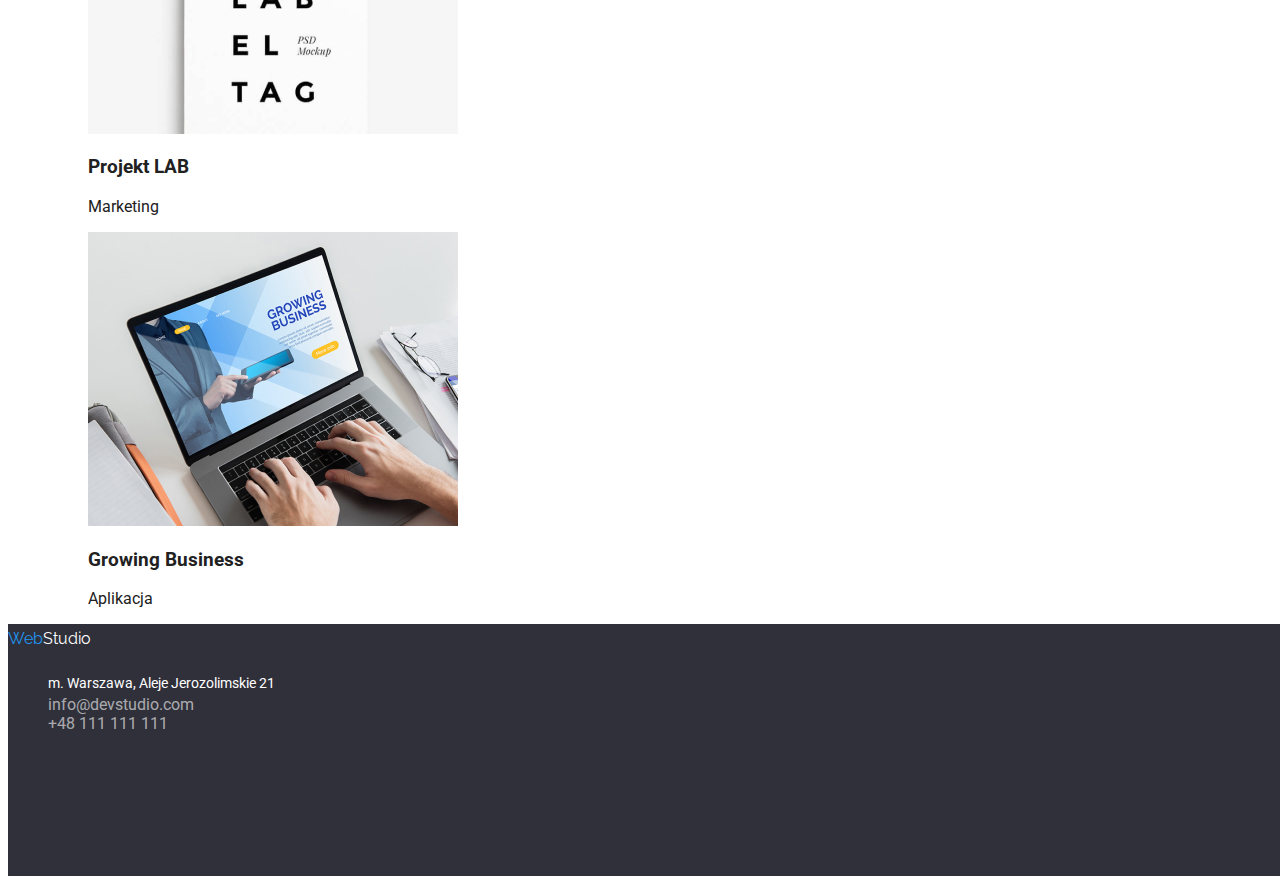
==== commit fecc028f: "02.06" ====
--- a/portfolio.html
+++ b/portfolio.html
@@ -28,7 +28,7 @@
 </header>
 
 <main>
-    <div>
+    <section>
     <ul>
         <li><button type="button" class="menu-button"> Wszystkie </button> </li>
         <li><button type="button" class="menu-button"> Strony </button></li>
@@ -36,12 +36,12 @@
         <li><button type="button" class="menu-button"> Dizajn </button></li>
         <li><button type="button" class="menu-button"> Marketing </button></li>
     </ul>
-</div>
+    </section>
 <section>
 <ul>
     <li>
         <figure>
-        <img class="img-portfolio" src="images/portfolio(1).jpg" alt="Technocrack" width="370px" height="294px">
+        <img class="img-portfolio" src="images/portfolio(1).jpg" alt="Technocrack" width="370" height="294">
         <figcaption>
                 <h3>Technocrack</h3>
                 <p>Strona internetowa</p>
@@ -50,7 +50,7 @@
         </li>
         <li>
             <figure>
-            <img class="img-portfolio" src="images/portfolio(2).jpg" alt="Grafika New Orlean vs Golden Star" width="370px" height="294px">
+            <img class="img-portfolio" src="images/portfolio(2).jpg" alt="Grafika New Orlean vs Golden Star" width="370" height="294">
             <figcaption>
                 <h3>Grafika New Orlean vs Golden Star</h3>
                 <p>Dizajn</p>
@@ -59,45 +59,45 @@
     </li>
         <li>
             <figure>
-                <img class="img-portfolio" src="images/portfolio(3).jpg" alt="Restauracja Seafood" width="370px" height="294px">
+                <img class="img-portfolio" src="images/portfolio(3).jpg" alt="Restauracja Seafood" width="370" height="294">
                 <figcaption>
                     <h3>Restauracja Seafood</h3>
                     <p>Aplikacja</p>
                 </figcaption>
             </figure>
         </li>
-        <li><figure><img class="img-portfolio" src="images/portfolio(4).jpg" alt="Projekt Prime" width="370px" height="294px">
+        <li><figure><img class="img-portfolio" src="images/portfolio(4).jpg" alt="Projekt Prime" width="370" height="294">
             <figcaption>
                 <h3>Projekt Prime</h3>
                 <p>Marketing</p>
             </figcaption>
         </figure>
         </li>
-        <li><figure><img class="img-portfolio" src="images/portfolio(5).jpg" alt="Projekt Boxes" width="370px" height="294px">
+        <li><figure><img class="img-portfolio" src="images/portfolio(5).jpg" alt="Projekt Boxes" width="370" height="294">
             <figcaption>
                 <h3>Projekt Boxes</h3>
                 <p>Aplikacja</p>
             </figcaption>
         </figure></li>
-        <li><figure><img class="img-portfolio" src="images/portfolio(6).jpg" alt="Inspiration has no Borders" width="370px" height="294px">
+        <li><figure><img class="img-portfolio" src="images/portfolio(6).jpg" alt="Inspiration has no Borders" width="370" height="294">
         <figcaption>
                 <h3>Inspiration has no Borders</h3>
                 <p>Strona internetowa</p>
             </figcaption>
         </figure></li>
-        <li><figure><img class="img-portfolio" src="images/portfolio(7).jpg" alt="Magazyn Limited Edition" width="370px" height="294px">
+        <li><figure><img class="img-portfolio" src="images/portfolio(7).jpg" alt="Magazyn Limited Edition" width="370" height="294">
             <figcaption>
                 <h3>Magazyn Limited Edition</h3>
                 <p>Dizajn</p>
             </figcaption>
         </figure></li>
-        <li><figure><img class="img-portfolio" src="images/portfolio(8).jpg" alt="Projekt LAB" width="370px" height="294px" >
+        <li><figure><img class="img-portfolio" src="images/portfolio(8).jpg" alt="Projekt LAB" width="370" height="294" >
             <figcaption>
                 <h3>Projekt LAB</h3>
                 <p>Marketing</p>
             </figcaption>
         </figure></li>
-        <li><figure><img class="img-portfolio" src="images/portfolio(9).jpg" alt="Growing Business" width="370px" height="294px">
+        <li><figure><img class="img-portfolio" src="images/portfolio(9).jpg" alt="Growing Business" width="370" height="294">
             <figcaption>
                 <h3>Growing Business</h3>
                 <p>Aplikacja</p>
@@ -109,13 +109,8 @@
 
 <footer class="footer">
 <!-- logo -->
-<a class="logo" href="index.html"><span class="logo-web">Web</span><span>Studio</span></a>
+<a class="logo" href="index.html"><span class="logo-web">Web</span><span class="footer-logo">Studio</span></a>
 <!--adress-->
-<!--<address class="footer-text">
-m. Warszawa, Aleje Jerozolimskie 21
-</address>-->
-<!--contact-->
-
 <ul class="footer-links">
     <li class="footer-text">m. Warszawa, Aleje Jerozolimskie 21</li>
     <li><a class="footer-link" href="info@devstudio.com">info@devstudio.com</a></li>
--- a/css/styles.css
+++ b/css/styles.css
@@ -13,13 +13,22 @@
     --white: #FFFFFF;
     --heading-background: #2F303A;
     --text-lorem: #757575;
+    --person: #F5F4FA;
+    --portfolio-img-background: #EEEEEE;
+    --fotter-link-color: rgba(255, 255, 255, 0.6);
 }
+/*.header-appearance {
+  width 1600px;
+  height: 80px;
+  background-color:var (--white) ;
+}*/
 
 .logo {
   font-family: "Raleway", sans-serif;
   weight: 700px;
   size: 26px;
   Line-height: 30.52px;
+  color: var(--black)
 }
 
 .logo-web {
@@ -27,13 +36,17 @@
 }
 
 .menu-button {
-  font-size: 16px;
   font-style: medium;
   font-weight: 500;
   background-color: #F5F4FA;
   border: none;
 }
-.link { color: var(--black);
+.menu-button:hover {
+  background-color: var(--brand-color);
+  color: var(--white);
+}
+
+.link { color: var(--general-color-text);
   text-decoration: none;
 }
 .social-links .link:hover,
@@ -43,7 +56,7 @@
 
 a {
   text-decoration: none;
-  color: var(--black);
+  color: var(--text-lorem);
 }
 
 .lorem-title {
@@ -65,12 +78,14 @@
 font-style: medium;
 color: var(--general-color-text)
 }
+
 .john-doe-function {
   font-size: 16px;
   font-style: regular;
   line-height: 19px;
   color: var(--text-lorem);
 }
+
 .h2 {
   font-size: 36px;
   font-weight: 700;
@@ -78,6 +93,7 @@
   text-align: center;
   color: var(--general-color-text)
 }
+
 .title {
     text-align: center;
     font-size: 44px;
@@ -85,25 +101,42 @@
     color: var(--white);
     font-weight: 900;
   }
+
 .heading {
     background-color: var(--heading-background);
     width: 1600px;
     height: 600px;
 }
+.person {
+  /*width: 1600px;
+  height: 648px;*/
+  background-color: var(--person) ;
+}
 
-button:hover, button:focus {
-    color: var(--white);
+.img-portfolio {
+  width: 370px;
+  height: 294px;
+  background-color: var(--portfolio-img-background);
+
+}
+.button {
     background-color: var(--brand-color);
     border: none;
     cursor: pointer
 }
-
+.button-text {
+  color: var(--white);
+}
 .footer {
   background-color: var(--heading-background);
   height: 252px;
   width: 1600px;
+}
 
+.footer-logo {
+  color: var(--white)
 }
+
 .footer-text {
   font-size: 14px;
   line-height: 24px;
@@ -112,7 +145,7 @@
   text-decoration: none;
 }
 
-.footer-link { color: var(--white);
+.footer-link { color: var(--fotter-link-color);
   text-decoration: none;
 }
 .footer-links .link:hover,
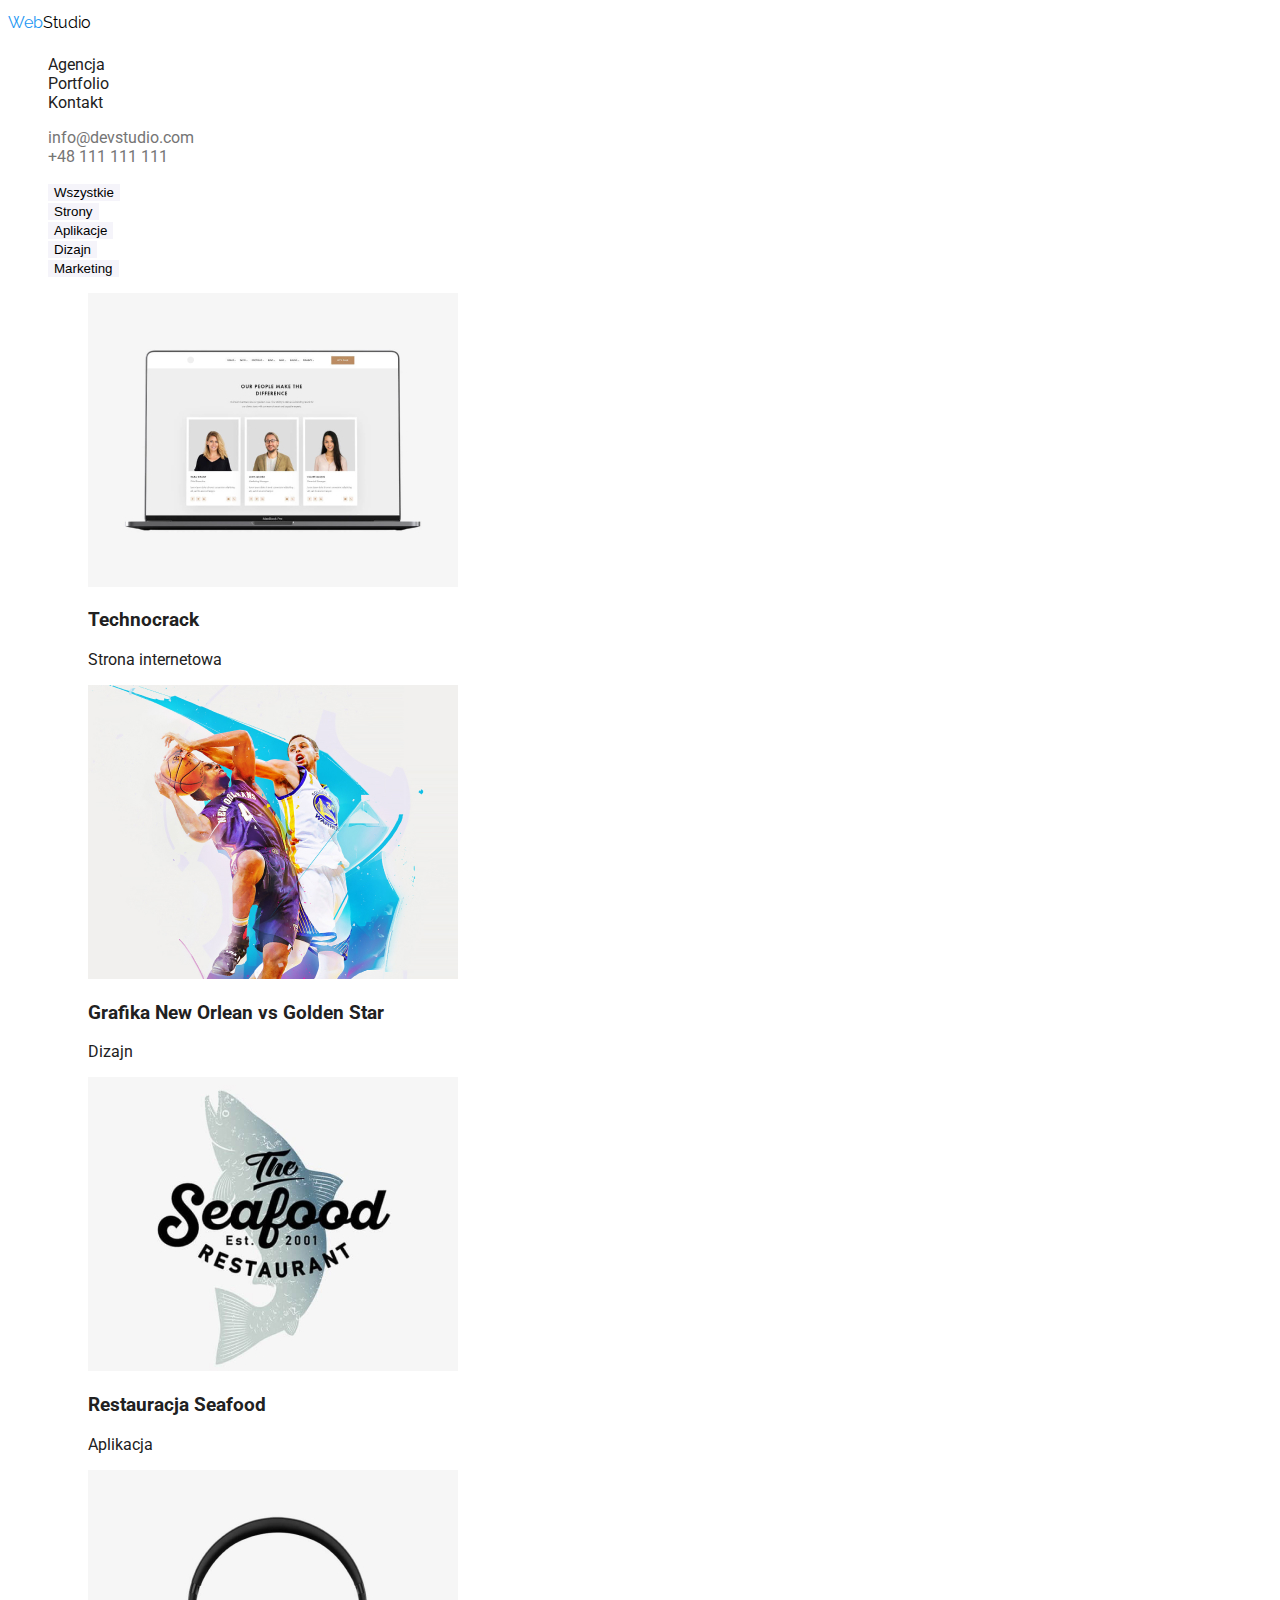
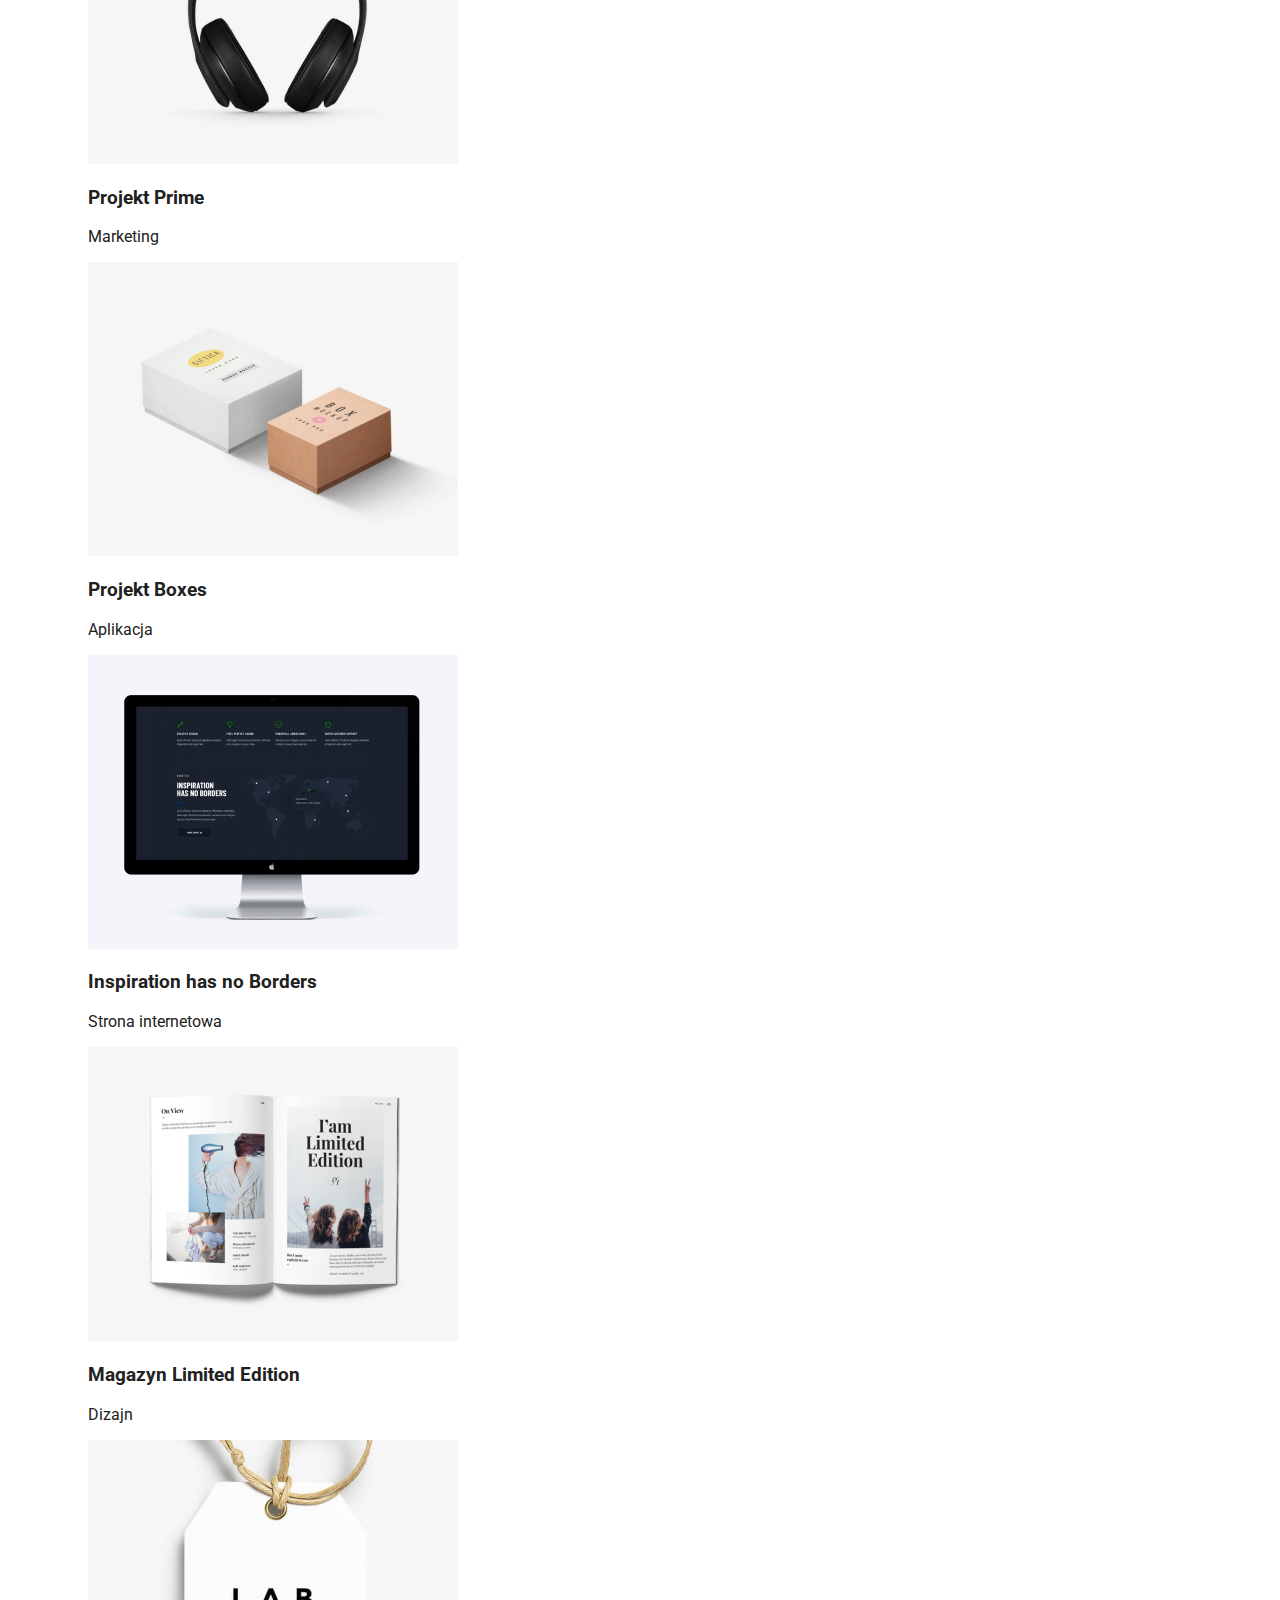
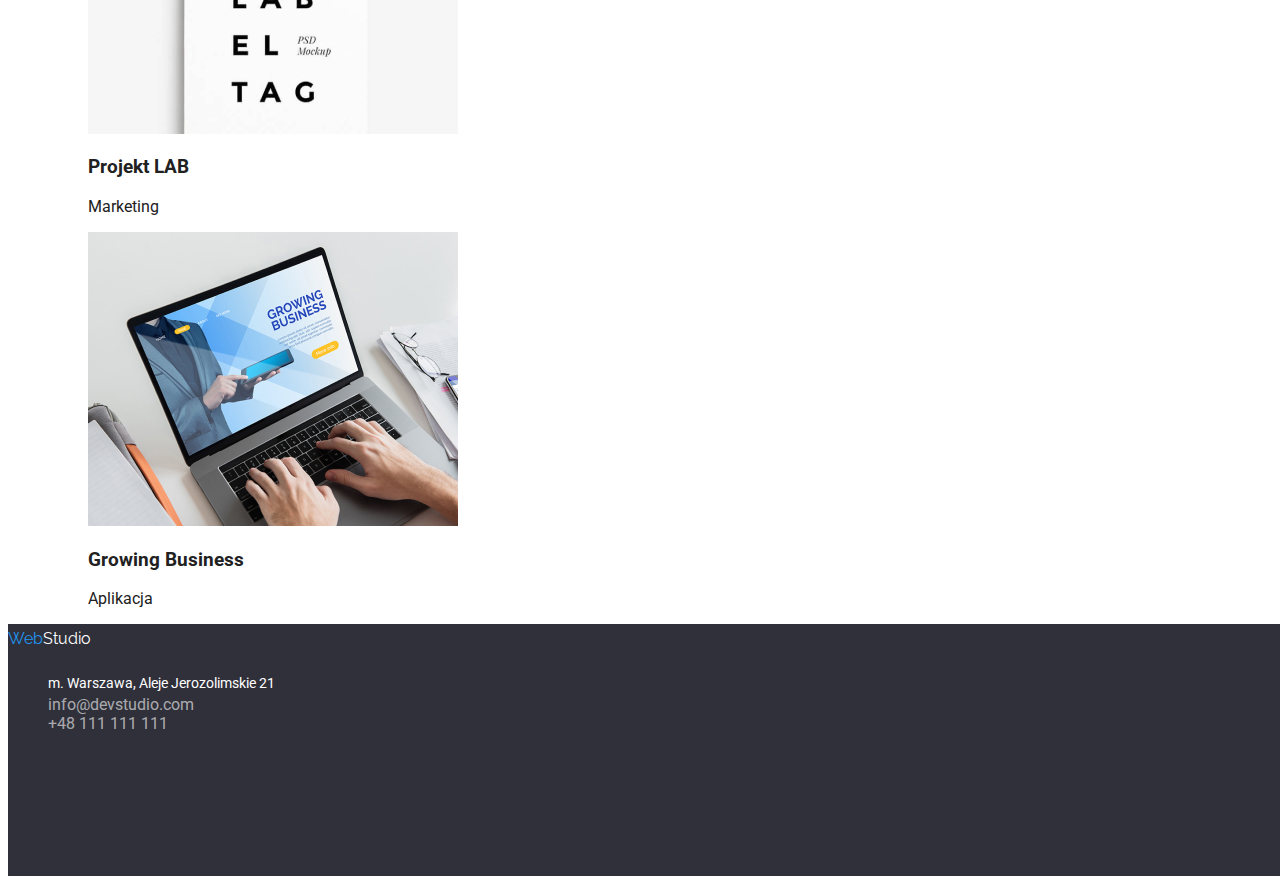
==== commit 9256d746: "02.06" ====
--- a/portfolio.html
+++ b/portfolio.html
@@ -21,9 +21,9 @@
     </ul>
 </nav>
     <!--contact-->
-    <ul class="social-links">
-        <li><a class="link" href="info@devstudio.com">info@devstudio.com</a></li>
-        <li><a class="link" href="+48111111111">+48 111 111 111</a></li>
+    <ul class="social-links-contact">
+        <li><a class="link-contact" href="info@devstudio.com">info@devstudio.com</a></li>
+        <li><a class="link-contact" href="+48111111111">+48 111 111 111</a></li>
         </ul>
 </header>
 
--- a/css/styles.css
+++ b/css/styles.css
@@ -17,11 +17,7 @@
     --portfolio-img-background: #EEEEEE;
     --fotter-link-color: rgba(255, 255, 255, 0.6);
 }
-/*.header-appearance {
-  width 1600px;
-  height: 80px;
-  background-color:var (--white) ;
-}*/
+
 
 .logo {
   font-family: "Raleway", sans-serif;
@@ -51,6 +47,14 @@
 }
 .social-links .link:hover,
 .social-links .link:focus {
+color: var(--brand-color);
+}
+
+.link-contact { color: var(--text-lorem);
+  text-decoration: none;
+}
+.social-links-contact .link-contact:hover,
+.social-links-contact .link-contact:focus {
 color: var(--brand-color);
 }
 
